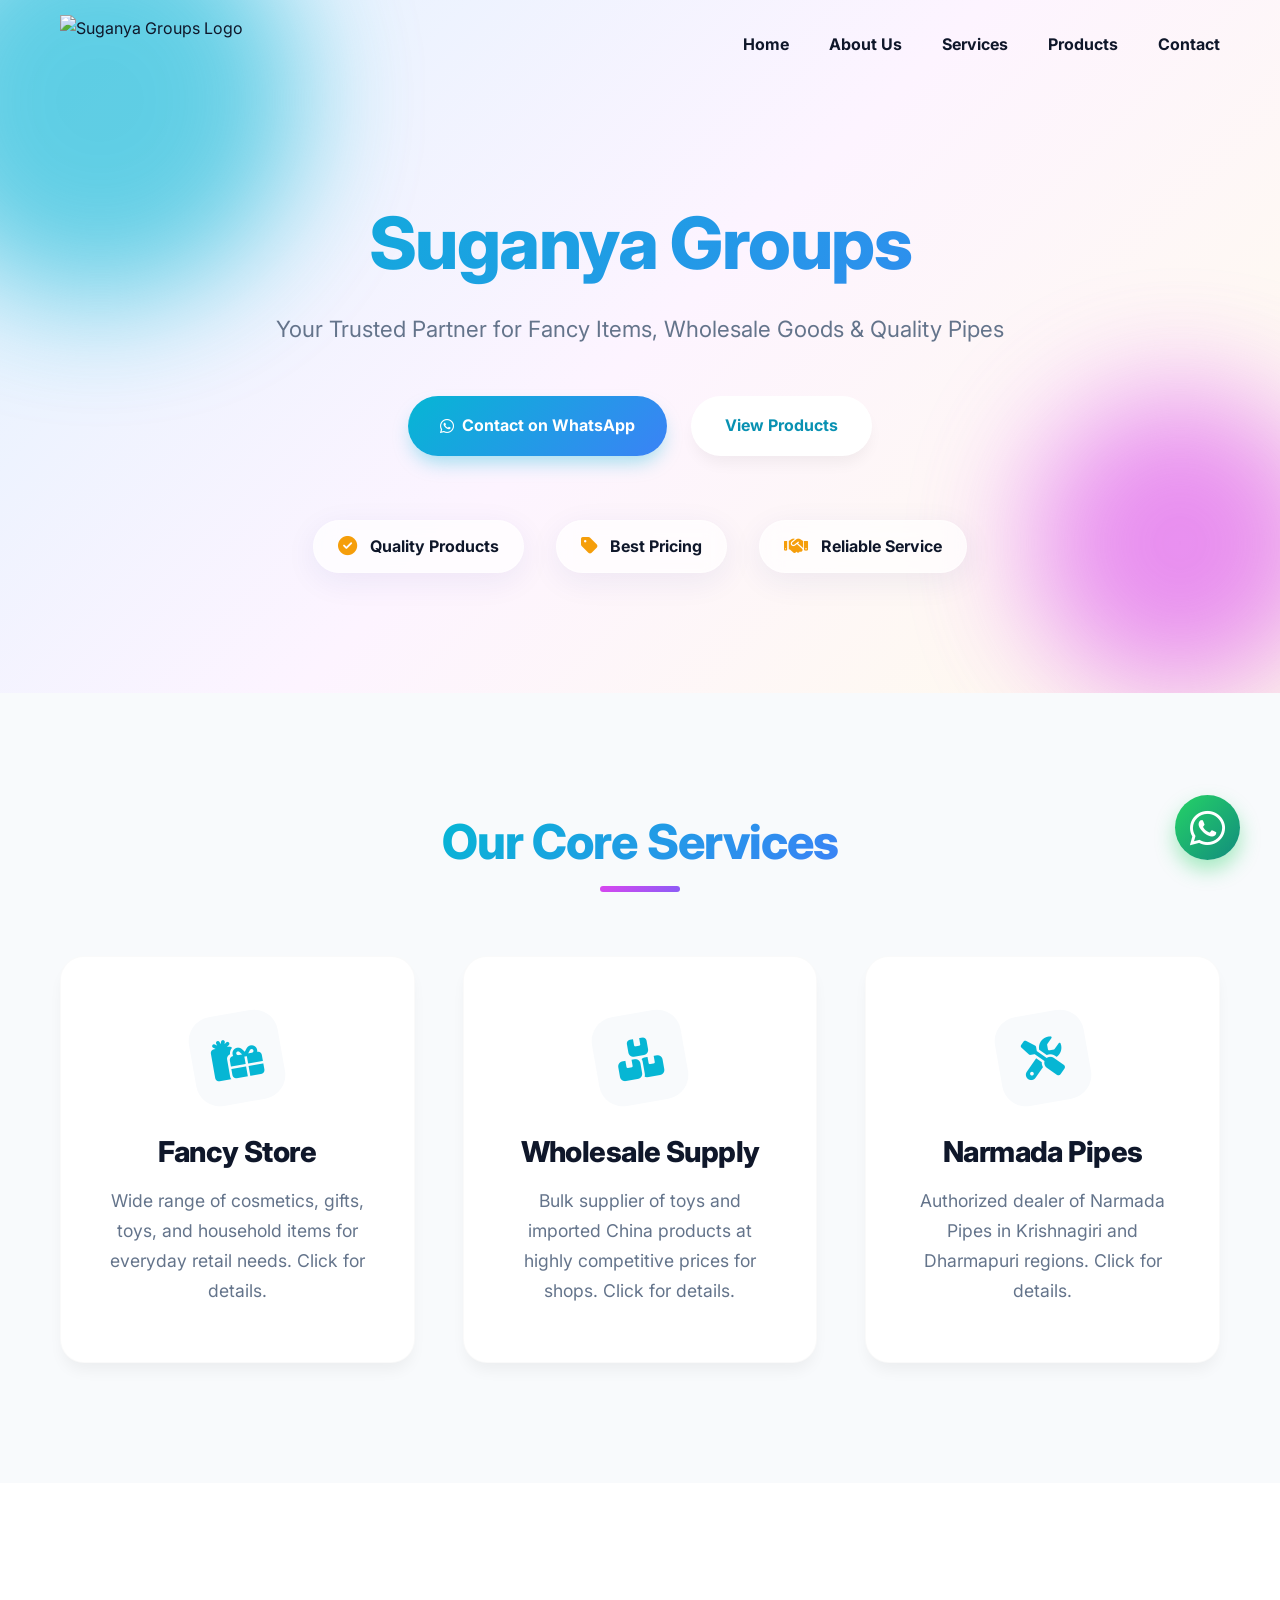
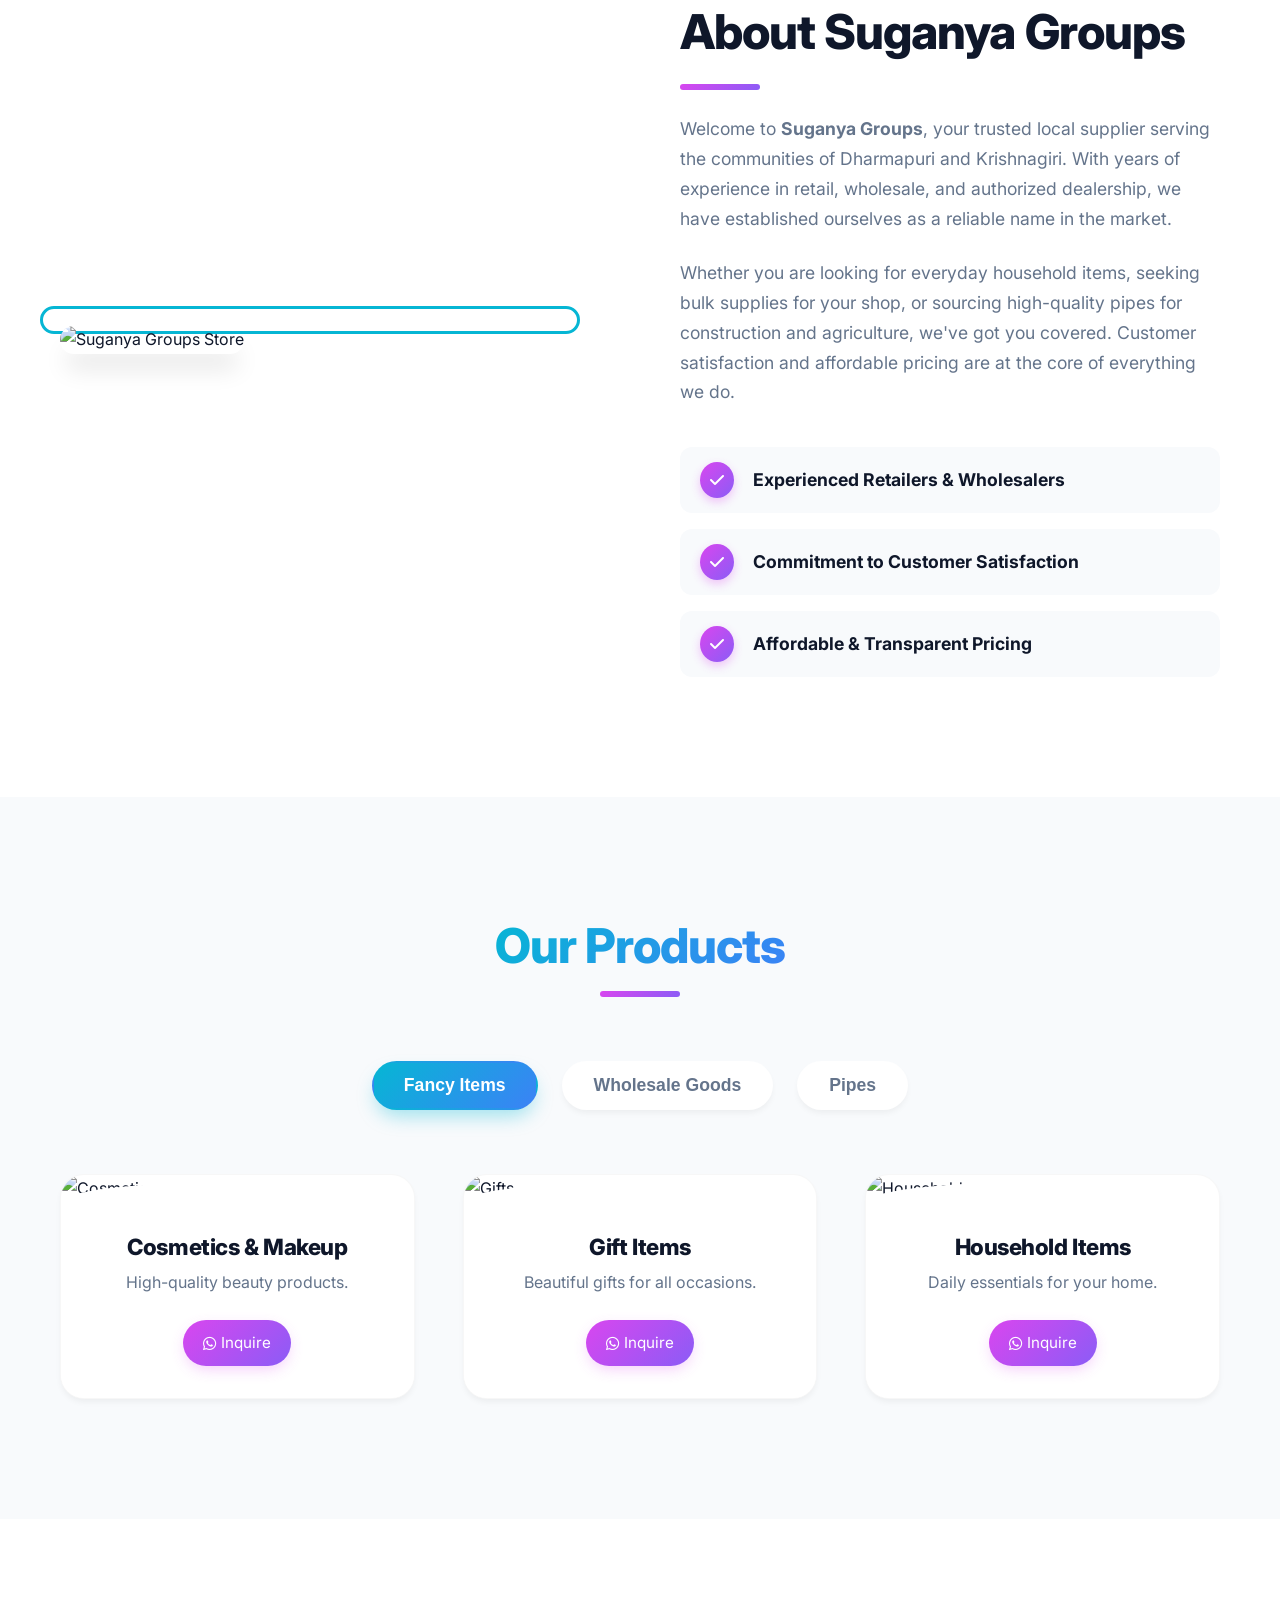
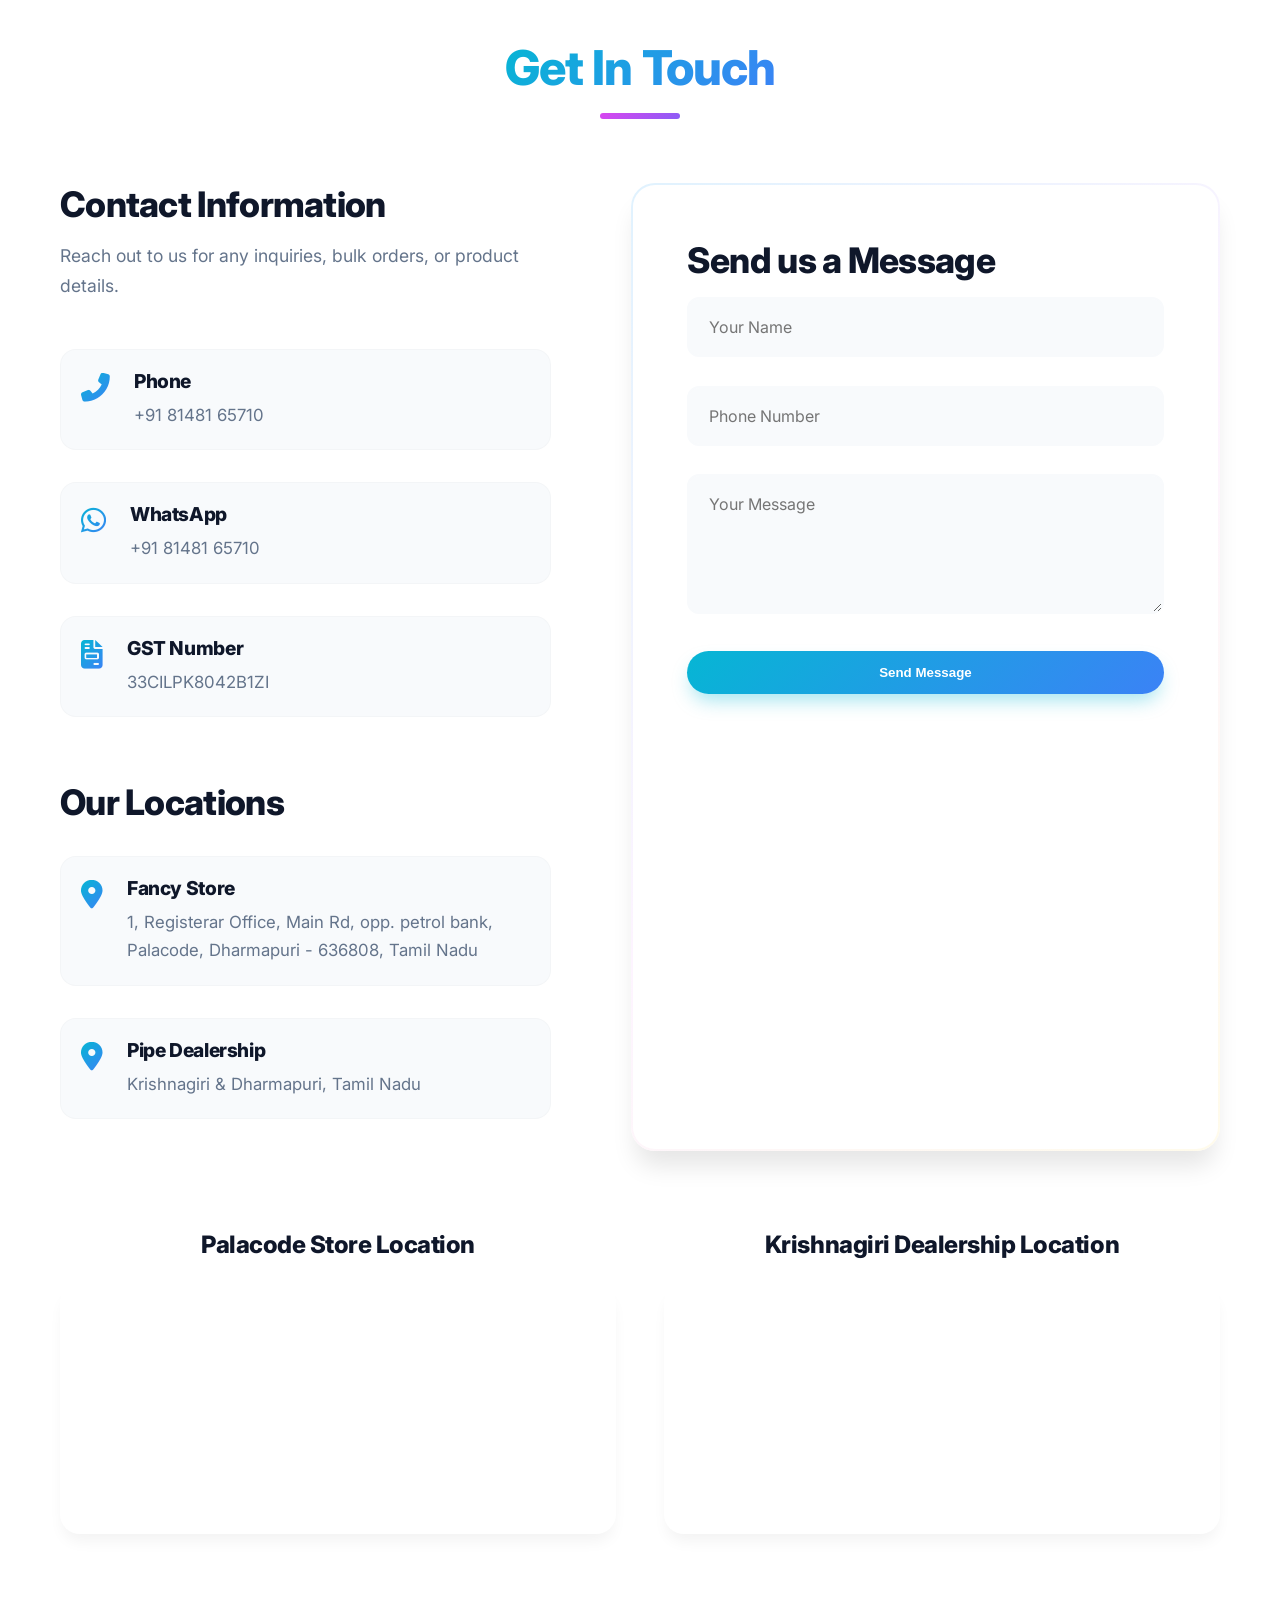
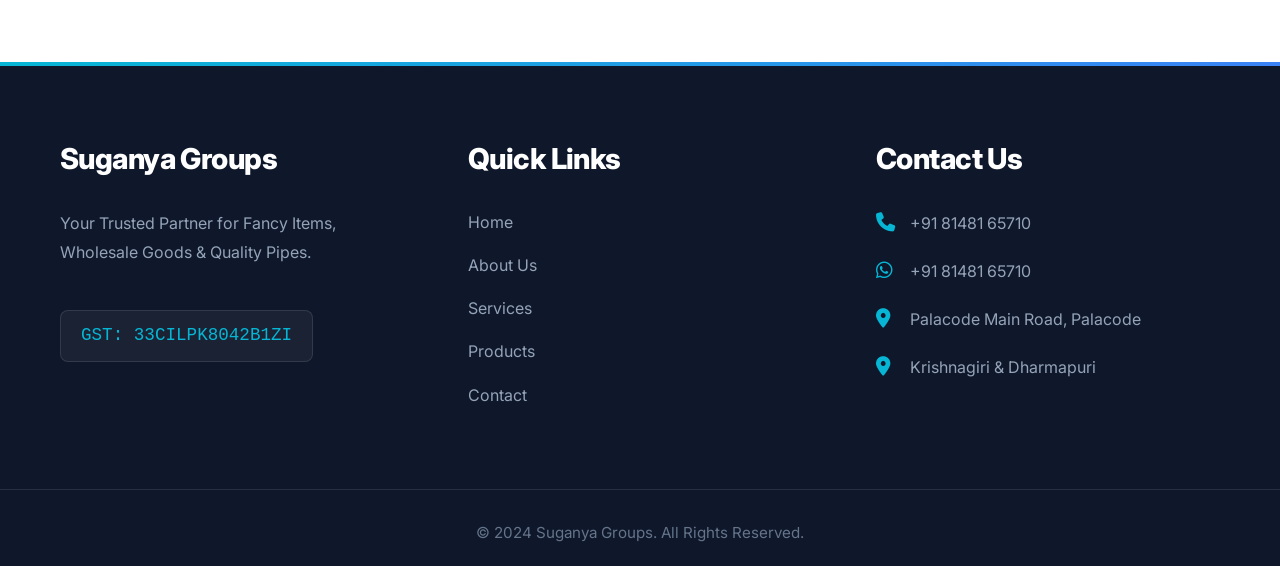
==== index.html @ cad7ef3a "Initial commit: Suganya Groups dynamic website" ====
<!DOCTYPE html>
<html lang="en">

<head>
    <meta charset="UTF-8">
    <meta name="viewport" content="width=device-width, initial-scale=1.0">
    <meta name="description"
        content="Suganya Fancy - Retail & Wholesale supplier of fancy items, toys, and authorized dealer of Narmada Pipes in Krishnagiri & Dharmapuri.">
    <title>Suganya Groups | Fancy Items, Wholesale Goods & Quality Pipes</title>
    <link rel="stylesheet" href="style.css">
    <link href="https://fonts.googleapis.com/css2?family=Inter:wght@300;400;600;700&display=swap" rel="stylesheet">
    <link rel="stylesheet" href="https://cdnjs.cloudflare.com/ajax/libs/font-awesome/6.4.0/css/all.min.css">
</head>

<body>
    <!-- SVG Filter for Liquid/Gooey Effect -->
    <svg style="visibility: hidden; position: absolute;" width="0" height="0" xmlns="http://www.w3.org/2000/svg" version="1.1">
        <defs>
            <filter id="goo">
                <feGaussianBlur in="SourceGraphic" stdDeviation="10" result="blur" />
                <feColorMatrix in="blur" mode="matrix" values="1 0 0 0 0  0 1 0 0 0  0 0 1 0 0  0 0 0 19 -9" result="goo" />
                <feComposite in="SourceGraphic" in2="goo" operator="atop"/>
            </filter>
        </defs>
    </svg>
    <!-- Header -->
    <header id="header">
        <div class="container nav-container">
            <a href="#" class="logo-link"><img src="logo.png" alt="Suganya Groups Logo" class="logo-img"></a>
            <nav>
                <ul class="nav-links">
                    <li><a href="#home">Home</a></li>
                    <li><a href="#about">About Us</a></li>
                    <li><a href="#services">Services</a></li>
                    <li><a href="#products">Products</a></li>
                    <li><a href="#contact">Contact</a></li>
                </ul>
                <div class="hamburger">
                    <i class="fas fa-bars"></i>
                </div>
            </nav>
        </div>
    </header>

    <!-- Hero Section -->
    <section id="home" class="hero">
        <div class="container hero-content">
            <h1>Suganya Groups</h1>
            <p class="tagline">Your Trusted Partner for Fancy Items, Wholesale Goods & Quality Pipes</p>
            <div class="hero-buttons">
                <a href="https://wa.me/918148165710" target="_blank" class="btn btn-primary"><i
                        class="fab fa-whatsapp"></i> Contact on WhatsApp</a>
                <a href="#products" class="btn btn-secondary">View Products</a>
            </div>
            <div class="trust-indicators">
                <div class="indicator"><i class="fas fa-check-circle"></i> Quality Products</div>
                <div class="indicator"><i class="fas fa-tag"></i> Best Pricing</div>
                <div class="indicator"><i class="fas fa-handshake"></i> Reliable Service</div>
            </div>
        </div>
    </section>

    <!-- Services Overview -->
    <section id="services" class="services-overview">
        <div class="container">
            <div class="section-title">
                <h2>Our Core Services</h2>
                <div class="underline"></div>
            </div>
            <div class="services-grid">
                <div class="service-card" data-service="fancy">
                    <div class="icon-wrapper"><i class="fas fa-gifts"></i></div>
                    <h3>Fancy Store</h3>
                    <p>Wide range of cosmetics, gifts, toys, and household items for everyday retail needs. Click for details.</p>
                </div>
                <div class="service-card" data-service="wholesale">
                    <div class="icon-wrapper"><i class="fas fa-boxes"></i></div>
                    <h3>Wholesale Supply</h3>
                    <p>Bulk supplier of toys and imported China products at highly competitive prices for shops. Click for details.</p>
                </div>
                <div class="service-card" data-service="pipes">
                    <div class="icon-wrapper"><i class="fas fa-tools"></i></div>
                    <h3>Narmada Pipes</h3>
                    <p>Authorized dealer of Narmada Pipes in Krishnagiri and Dharmapuri regions. Click for details.</p>
                </div>
            </div>
        </div>
    </section>

    <!-- About Us Section -->
    <section id="about" class="about">
        <div class="container about-container">
            <div class="about-image">
                <img src="https://images.unsplash.com/photo-1556740758-90de374c12ad?ixlib=rb-4.0.3&auto=format&fit=crop&w=800&q=80"
                    alt="Suganya Groups Store">
            </div>
            <div class="about-content">
                <h2>About Suganya Groups</h2>
                <div class="underline-left"></div>
                <p>Welcome to <strong>Suganya Groups</strong>, your trusted local supplier serving the communities of
                    Dharmapuri and Krishnagiri. With years of experience in retail, wholesale, and authorized
                    dealership, we have established ourselves as a reliable name in the market.</p>
                <p>Whether you are looking for everyday household items, seeking bulk supplies for your shop, or
                    sourcing high-quality pipes for construction and agriculture, we've got you covered. Customer
                    satisfaction and affordable pricing are at the core of everything we do.</p>
                <ul class="about-features">
                    <li><i class="fas fa-check"></i> Experienced Retailers & Wholesalers</li>
                    <li><i class="fas fa-check"></i> Commitment to Customer Satisfaction</li>
                    <li><i class="fas fa-check"></i> Affordable & Transparent Pricing</li>
                </ul>
            </div>
        </div>
    </section>

    <!-- Liquid Modal for Detailed Services -->
    <div class="liquid-modal-overlay" id="serviceModal">
        <div class="liquid-modal-content">
            <button class="close-modal"><i class="fas fa-times"></i></button>
            <div class="modal-body">
                <div class="modal-icon"><i id="modalIcon" class="fas fa-star"></i></div>
                <h3 id="modalTitle">Service Title</h3>
                <div class="underline-left"></div>
                <div id="modalDescription" class="modal-desc">
                    Description goes here.
                </div>
            </div>
            <!-- Decorative liquid blobs inside modal -->
            <div class="modal-blob mb-1"></div>
            <div class="modal-blob mb-2"></div>
        </div>
    </div>

    <!-- Products Section -->
    <section id="products" class="products">
        <div class="container">
            <div class="section-title">
                <h2>Our Products</h2>
                <div class="underline"></div>
            </div>

            <div class="product-tabs">
                <button class="tab-btn active" data-target="fancy">Fancy Items</button>
                <button class="tab-btn" data-target="wholesale">Wholesale Goods</button>
                <button class="tab-btn" data-target="pipes">Pipes</button>
            </div>

            <div class="product-gallery">
                <!-- Fancy Items -->
                <div class="product-category active" id="fancy">
                    <div class="product-card">
                        <img src="https://images.unsplash.com/photo-1596462502278-27bf85033e5a?ixlib=rb-4.0.3&auto=format&fit=crop&w=500&q=80"
                            alt="Cosmetics">
                        <div class="product-info">
                            <h4>Cosmetics & Makeup</h4>
                            <p>High-quality beauty products.</p>
                            <a href="https://wa.me/918148165710?text=I'm%20interested%20in%20Cosmetics" target="_blank"
                                class="btn-sm"><i class="fab fa-whatsapp"></i> Inquire</a>
                        </div>
                    </div>
                    <div class="product-card">
                        <img src="https://images.unsplash.com/photo-1513885535751-8b9238bd345a?ixlib=rb-4.0.3&auto=format&fit=crop&w=500&q=80"
                            alt="Gifts">
                        <div class="product-info">
                            <h4>Gift Items</h4>
                            <p>Beautiful gifts for all occasions.</p>
                            <a href="https://wa.me/918148165710?text=I'm%20interested%20in%20Gift%20Items"
                                target="_blank" class="btn-sm"><i class="fab fa-whatsapp"></i> Inquire</a>
                        </div>
                    </div>
                    <div class="product-card">
                        <img src="https://images.unsplash.com/photo-1558066512-882269a844a7?ixlib=rb-4.0.3&auto=format&fit=crop&w=500&q=80"
                            alt="Household">
                        <div class="product-info">
                            <h4>Household Items</h4>
                            <p>Daily essentials for your home.</p>
                            <a href="https://wa.me/918148165710?text=I'm%20interested%20in%20Household%20Items"
                                target="_blank" class="btn-sm"><i class="fab fa-whatsapp"></i> Inquire</a>
                        </div>
                    </div>
                </div>

                <!-- Wholesale Products -->
                <div class="product-category" id="wholesale">
                    <div class="product-card">
                        <img src="https://images.unsplash.com/photo-1566576912321-d58ddd7a6088?ixlib=rb-4.0.3&auto=format&fit=crop&w=500&q=80"
                            alt="Wholesale Toys">
                        <div class="product-info">
                            <h4>Wholesale Toys</h4>
                            <p>Bulk toys for retail shops.</p>
                            <a href="https://wa.me/918148165710?text=I'm%20interested%20in%20Wholesale%20Toys"
                                target="_blank" class="btn-sm"><i class="fab fa-whatsapp"></i> Get Quote</a>
                        </div>
                    </div>
                    <div class="product-card">
                        <img src="https://images.unsplash.com/photo-1584984647264-7e614532b904?ixlib=rb-4.0.3&auto=format&fit=crop&w=500&q=80"
                            alt="Imported Goods">
                        <div class="product-info">
                            <h4>Imported China Goods</h4>
                            <p>Variety of imported items in bulk.</p>
                            <a href="https://wa.me/918148165710?text=I'm%20interested%20in%20Imported%20Goods"
                                target="_blank" class="btn-sm"><i class="fab fa-whatsapp"></i> Get Quote</a>
                        </div>
                    </div>
                </div>

                <!-- Pipes -->
                <div class="product-category" id="pipes">
                    <div class="product-card">
                        <img src="https://images.unsplash.com/photo-1585869403816-77be1c13dcb6?ixlib=rb-4.0.3&auto=format&fit=crop&w=500&q=80"
                            alt="PVC Pipes">
                        <div class="product-info">
                            <h4>PVC Pipes</h4>
                            <p>Durable PVC pipes for plumbing.</p>
                            <a href="https://wa.me/918148165710?text=I'm%20interested%20in%20PVC%20Pipes"
                                target="_blank" class="btn-sm"><i class="fab fa-whatsapp"></i> Inquire</a>
                        </div>
                    </div>
                    <div class="product-card">
                        <img src="https://images.unsplash.com/photo-1594912952403-1250325f69e6?ixlib=rb-4.0.3&auto=format&fit=crop&w=500&q=80"
                            alt="Agricultural Pipes">
                        <div class="product-info">
                            <h4>Agricultural Pipes</h4>
                            <p>High-pressure pipes for farming.</p>
                            <a href="https://wa.me/918148165710?text=I'm%20interested%20in%20Agricultural%20Pipes"
                                target="_blank" class="btn-sm"><i class="fab fa-whatsapp"></i> Inquire</a>
                        </div>
                    </div>
                    <div class="product-card">
                        <img src="https://images.unsplash.com/photo-1621252179027-94459d278660?ixlib=rb-4.0.3&auto=format&fit=crop&w=500&q=80"
                            alt="CPVC Pipes">
                        <div class="product-info">
                            <h4>CPVC Pipes</h4>
                            <p>Heat resistant CPVC solutions.</p>
                            <a href="https://wa.me/918148165710?text=I'm%20interested%20in%20CPVC%20Pipes"
                                target="_blank" class="btn-sm"><i class="fab fa-whatsapp"></i> Inquire</a>
                        </div>
                    </div>
                </div>
            </div>
        </div>
    </section>

    <!-- Contact Section -->
    <section id="contact" class="contact">
        <div class="container">
            <div class="section-title">
                <h2>Get In Touch</h2>
                <div class="underline"></div>
            </div>

            <div class="contact-wrapper">
                <div class="contact-info">
                    <h3>Contact Information</h3>
                    <p>Reach out to us for any inquiries, bulk orders, or product details.</p>
                    <div class="info-item">
                        <i class="fas fa-phone-alt"></i>
                        <div>
                            <h4>Phone</h4>
                            <a href="tel:+918148165710">+91 81481 65710</a>
                        </div>
                    </div>
                    <div class="info-item">
                        <i class="fab fa-whatsapp"></i>
                        <div>
                            <h4>WhatsApp</h4>
                            <a href="https://wa.me/918148165710" target="_blank">+91 81481 65710</a>
                        </div>
                    </div>
                    <div class="info-item">
                        <i class="fas fa-file-invoice"></i>
                        <div>
                            <h4>GST Number</h4>
                            <p>33CILPK8042B1ZI</p>
                        </div>
                    </div>

                    <div class="locations">
                        <h3>Our Locations</h3>
                        <div class="location-item">
                            <i class="fas fa-map-marker-alt"></i>
                            <div>
                                <h4>Fancy Store</h4>
                                <p>1, Registerar Office, Main Rd, opp. petrol bank,<br>Palacode, Dharmapuri - 636808,
                                    Tamil Nadu</p>
                            </div>
                        </div>
                        <div class="location-item">
                            <i class="fas fa-map-marker-alt"></i>
                            <div>
                                <h4>Pipe Dealership</h4>
                                <p>Krishnagiri & Dharmapuri, Tamil Nadu</p>
                            </div>
                        </div>
                    </div>
                </div>

                <div class="contact-form">
                    <h3>Send us a Message</h3>
                    <form id="inquiryForm">
                        <div class="form-group">
                            <input type="text" id="name" placeholder="Your Name" required>
                        </div>
                        <div class="form-group">
                            <input type="tel" id="phone" placeholder="Phone Number" required>
                        </div>
                        <div class="form-group">
                            <textarea id="message" rows="5" placeholder="Your Message" required></textarea>
                        </div>
                        <button type="submit" class="btn btn-primary w-100">Send Message</button>
                    </form>
                </div>
            </div>

            <div class="maps-container">
                <div class="map-box">
                    <h4>Palacode Store Location</h4>
                    <iframe
                        src="https://www.google.com/maps/embed?pb=!1m18!1m12!1m3!1d3900.2661582236113!2d78.070624!3d12.302302!2m3!1f0!2f0!3f0!3m2!1i1024!2i768!4f13.1!3m3!1m2!1s0x3bac3e35a090b8f9%3A0xc34a66a1e8a005bc!2sPalacode%2C%20Tamil%20Nadu!5e0!3m2!1sen!2sin!4v1690000000000!5m2!1sen!2sin"
                        width="100%" height="250" style="border:0;" allowfullscreen="" loading="lazy"
                        referrerpolicy="no-referrer-when-downgrade"></iframe>
                </div>
                <div class="map-box">
                    <h4>Krishnagiri Dealership Location</h4>
                    <iframe
                        src="https://www.google.com/maps/embed?pb=!1m18!1m12!1m3!1d3897.6418873752536!2d78.2120023!3d12.5273767!2m3!1f0!2f0!3f0!3m2!1i1024!2i768!4f13.1!3m3!1m2!1s0x3baca06e23275727%3A0x6b8bc134493eb92f!2sKrishnagiri%2C%20Tamil%20Nadu!5e0!3m2!1sen!2sin!4v1690000000000!5m2!1sen!2sin"
                        width="100%" height="250" style="border:0;" allowfullscreen="" loading="lazy"
                        referrerpolicy="no-referrer-when-downgrade"></iframe>
                </div>
            </div>
        </div>
    </section>

    <!-- Footer -->
    <footer>
        <div class="container footer-content">
            <div class="footer-col">
                <h3>Suganya Groups</h3>
                <p>Your Trusted Partner for Fancy Items, Wholesale Goods & Quality Pipes.</p>
                <div class="gst-badge">GST: 33CILPK8042B1ZI</div>
            </div>
            <div class="footer-col">
                <h3>Quick Links</h3>
                <ul>
                    <li><a href="#home">Home</a></li>
                    <li><a href="#about">About Us</a></li>
                    <li><a href="#services">Services</a></li>
                    <li><a href="#products">Products</a></li>
                    <li><a href="#contact">Contact</a></li>
                </ul>
            </div>
            <div class="footer-col">
                <h3>Contact Us</h3>
                <p><i class="fas fa-phone"></i> +91 81481 65710</p>
                <p><i class="fab fa-whatsapp"></i> +91 81481 65710</p>
                <p><i class="fas fa-map-marker-alt"></i> Palacode Main Road, Palacode</p>
                <p><i class="fas fa-map-marker-alt"></i> Krishnagiri & Dharmapuri</p>
            </div>
        </div>
        <div class="footer-bottom">
            <p>&copy; 2024 Suganya Groups. All Rights Reserved.</p>
        </div>
    </footer>

    <!-- Floating WhatsApp Button -->
    <a href="https://wa.me/918148165710" target="_blank" class="floating-whatsapp">
        <i class="fab fa-whatsapp"></i>
    </a>

    <script src="script.js"></script>
</body>

</html>
---- style.css ----
/* Color Palette & Variables - Vibrant & Modern */
:root {
    --primary: #06b6d4; /* Vibrant Cyan */
    --primary-dark: #0891b2; /* Deep Cyan */
    --secondary: #d946ef; /* Vibrant Fuchsia/Pink */
    --accent: #f59e0b; /* Amber */
    --text-dark: #0f172a;
    --text-light: #64748b;
    --bg-main: #f8fafc;
    --bg-white: #ffffff;
    
    /* Gradients */
    --gradient-hero: linear-gradient(135deg, #e0f2fe 0%, #fdf4ff 50%, #fffbeb 100%);
    --gradient-primary: linear-gradient(135deg, var(--primary) 0%, #3b82f6 100%);
    --gradient-secondary: linear-gradient(135deg, var(--secondary) 0%, #8b5cf6 100%);
    --gradient-dealership: linear-gradient(135deg, #0f172a 0%, #1e293b 100%);
    
    /* Glassmorphism */
    --glass-bg: rgba(255, 255, 255, 0.7);
    --glass-border: 1px solid rgba(255, 255, 255, 0.4);
    --glass-shadow: 0 8px 32px 0 rgba(31, 38, 135, 0.07);
    
    /* Shadows & Effects */
    --shadow-sm: 0 4px 6px -1px rgba(0, 0, 0, 0.05);
    --shadow-md: 0 10px 15px -3px rgba(0, 0, 0, 0.05);
    --shadow-lg: 0 20px 25px -5px rgba(0, 0, 0, 0.1);
    --shadow-hover: 0 25px 30px -5px rgba(0, 0, 0, 0.15), 0 15px 15px -10px rgba(0, 0, 0, 0.1);
    --transition: all 0.4s cubic-bezier(0.175, 0.885, 0.32, 1.275);
    --transition-fast: all 0.3s ease;
}

* {
    margin: 0;
    padding: 0;
    box-sizing: border-box;
}

html {
    scroll-behavior: smooth;
    font-family: 'Inter', system-ui, sans-serif;
    overflow-x: hidden;
}

body {
    color: var(--text-dark);
    line-height: 1.7;
    background-color: var(--bg-main);
    overflow-x: hidden;
}

a { text-decoration: none; color: inherit; }
ul { list-style: none; }
img { max-width: 100%; height: auto; }

.container {
    max-width: 1200px;
    margin: 0 auto;
    padding: 0 20px;
    position: relative;
    z-index: 2;
}

/* Typography */
h1, h2, h3, h4 {
    font-weight: 800;
    line-height: 1.2;
    letter-spacing: -0.02em;
}

.section-title {
    text-align: center;
    margin-bottom: 4rem;
    position: relative;
}

.section-title h2 {
    font-size: 3rem;
    background: var(--gradient-primary);
    -webkit-background-clip: text;
    -webkit-text-fill-color: transparent;
    margin-bottom: 1rem;
    display: inline-block;
}

.underline {
    height: 6px;
    width: 80px;
    background: var(--gradient-secondary);
    margin: 0 auto;
    border-radius: 10px;
}

.underline-left {
    height: 6px;
    width: 80px;
    background: var(--gradient-secondary);
    margin: 1.5rem 0;
    border-radius: 10px;
}

/* Interactive Buttons */
.btn {
    display: inline-flex;
    align-items: center;
    justify-content: center;
    gap: 0.5rem;
    padding: 14px 32px;
    border-radius: 50px;
    font-weight: 700;
    cursor: pointer;
    transition: var(--transition);
    border: none;
    position: relative;
    overflow: hidden;
    z-index: 1;
}

.btn::before {
    content: '';
    position: absolute;
    top: 0; left: 0; width: 100%; height: 100%;
    background: rgba(255,255,255,0.2);
    transform: translateX(-100%) skewX(-15deg);
    transition: var(--transition);
    z-index: -1;
}

.btn:hover::before {
    transform: translateX(100%) skewX(-15deg);
}

.btn-primary {
    background: var(--gradient-primary);
    color: white;
    box-shadow: 0 10px 20px -5px rgba(6, 182, 212, 0.4);
}

.btn-primary:hover {
    transform: translateY(-5px) scale(1.02);
    box-shadow: 0 15px 25px -5px rgba(6, 182, 212, 0.6);
}

.btn-secondary {
    background: var(--bg-white);
    color: var(--primary-dark);
    box-shadow: var(--shadow-md);
    border: 2px solid transparent;
}

.btn-secondary:hover {
    transform: translateY(-5px) scale(1.02);
    box-shadow: var(--shadow-hover);
    color: var(--secondary);
}

.btn-sm {
    padding: 10px 20px;
    font-size: 0.95rem;
    background: var(--gradient-secondary);
    color: white;
    border-radius: 30px;
    display: inline-flex;
    align-items: center;
    gap: 5px;
    transition: var(--transition);
    box-shadow: 0 5px 15px -3px rgba(217, 70, 239, 0.3);
}

.btn-sm:hover {
    transform: translateY(-3px);
    box-shadow: 0 8px 20px -3px rgba(217, 70, 239, 0.5);
}

.w-100 { width: 100%; }

/* Header & Glassmorphism Nav */
header {
    background-color: transparent;
    position: fixed;
    width: 100%;
    top: 0;
    z-index: 1000;
    transition: var(--transition-fast);
    padding: 15px 0;
}

header.scrolled {
    background: rgba(255, 255, 255, 0.85);
    backdrop-filter: blur(12px);
    -webkit-backdrop-filter: blur(12px);
    box-shadow: var(--shadow-sm);
    padding: 5px 0;
}

.nav-container {
    display: flex;
    justify-content: space-between;
    align-items: center;
}

.logo-link {
    display: flex;
    align-items: center;
}

.logo-img {
    height: 60px;
    width: auto;
    object-fit: contain;
    transition: var(--transition);
}

header.scrolled .logo-img {
    height: 50px;
}

.nav-links {
    display: flex;
    gap: 2.5rem;
}

.nav-links a {
    font-weight: 700;
    color: var(--text-dark);
    position: relative;
    padding: 5px 0;
}

.nav-links a::after {
    content: '';
    position: absolute;
    bottom: 0; left: 0;
    width: 0; height: 3px;
    background: var(--gradient-secondary);
    transition: var(--transition-fast);
    border-radius: 2px;
}

.nav-links a:hover::after { width: 100%; }

.hamburger {
    display: none;
    font-size: 1.8rem;
    cursor: pointer;
    color: var(--primary-dark);
}

/* Hero Section with Blobs & Parallax Feel */
.hero {
    padding: 200px 0 120px;
    background: var(--gradient-hero);
    position: relative;
    overflow: hidden;
    text-align: center;
}

/* Decorative Blobs */
.hero::before, .hero::after {
    content: '';
    position: absolute;
    border-radius: 50%;
    filter: blur(60px);
    z-index: 1;
    opacity: 0.6;
    animation: float 10s infinite alternate;
}

.hero::before {
    width: 400px; height: 400px;
    background: var(--primary);
    top: -100px; left: -100px;
}

.hero::after {
    width: 300px; height: 300px;
    background: var(--secondary);
    bottom: 0; right: -50px;
    animation-delay: -5s;
}

.hero-content {
    position: relative;
    z-index: 3;
}

.hero h1 {
    font-size: 4.5rem;
    background: var(--gradient-primary);
    -webkit-background-clip: text;
    -webkit-text-fill-color: transparent;
    margin-bottom: 1.5rem;
    animation: slideDown 1s cubic-bezier(0.175, 0.885, 0.32, 1.275);
}

.hero .tagline {
    font-size: 1.4rem;
    color: var(--text-light);
    margin-bottom: 3rem;
    max-width: 800px;
    margin-left: auto;
    margin-right: auto;
    animation: fadeIn 1.5s ease;
}

.hero-buttons {
    display: flex;
    gap: 1.5rem;
    justify-content: center;
    margin-bottom: 4rem;
    animation: slideUp 1.2s ease;
}

.trust-indicators {
    display: flex;
    justify-content: center;
    gap: 2rem;
    flex-wrap: wrap;
    animation: fadeIn 2s ease;
}

.indicator {
    display: flex;
    align-items: center;
    gap: 0.8rem;
    font-weight: 700;
    color: var(--text-dark);
    background: var(--glass-bg);
    backdrop-filter: blur(10px);
    border: var(--glass-border);
    padding: 12px 24px;
    border-radius: 50px;
    box-shadow: var(--glass-shadow);
    transition: var(--transition);
}

.indicator:hover {
    transform: translateY(-5px);
    background: white;
    box-shadow: var(--shadow-md);
}

.indicator i {
    color: var(--accent);
    font-size: 1.2rem;
}

/* Services Overview - Glass Cards */
.services-overview {
    padding: 120px 0;
    background-color: var(--bg-main);
    position: relative;
}

.services-grid {
    display: grid;
    grid-template-columns: repeat(auto-fit, minmax(320px, 1fr));
    gap: 3rem;
}

.service-card {
    background: var(--bg-white);
    padding: 3.5rem 2.5rem;
    border-radius: 24px;
    text-align: center;
    box-shadow: var(--shadow-md);
    transition: var(--transition);
    border: 1px solid rgba(0,0,0,0.02);
    position: relative;
    overflow: hidden;
}

.service-card::after {
    content: '';
    position: absolute;
    top: 0; left: 0; width: 100%; height: 5px;
    background: var(--gradient-primary);
    transform: scaleX(0);
    transform-origin: left;
    transition: transform 0.4s ease;
}

.service-card:hover {
    transform: translateY(-15px);
    box-shadow: var(--shadow-hover);
}

.service-card:hover::after {
    transform: scaleX(1);
}

.icon-wrapper {
    width: 90px;
    height: 90px;
    background: var(--bg-main);
    color: var(--primary);
    border-radius: 24px;
    display: flex;
    align-items: center;
    justify-content: center;
    font-size: 2.5rem;
    margin: 0 auto 2rem;
    transition: var(--transition);
    transform: rotate(-10deg);
}

.service-card:hover .icon-wrapper {
    background: var(--gradient-primary);
    color: white;
    transform: rotate(0) scale(1.1);
    box-shadow: 0 10px 20px -5px rgba(6, 182, 212, 0.4);
}

.service-card h3 {
    margin-bottom: 1rem;
    font-size: 1.8rem;
}

.service-card p {
    color: var(--text-light);
    font-size: 1.1rem;
}

/* About Section */
.about {
    padding: 120px 0;
    background: white;
}

.about-container {
    display: grid;
    grid-template-columns: 1fr 1fr;
    gap: 5rem;
    align-items: center;
}

.about-image {
    position: relative;
}

.about-image::before {
    content: '';
    position: absolute;
    top: -20px; left: -20px; right: 20px; bottom: 20px;
    border: 3px solid var(--primary);
    border-radius: 24px;
    z-index: 1;
    transition: var(--transition);
}

.about-image:hover::before {
    transform: translate(10px, 10px);
}

.about-image img {
    border-radius: 24px;
    position: relative;
    z-index: 2;
    box-shadow: var(--shadow-lg);
    transition: var(--transition);
}

.about-image:hover img {
    transform: scale(1.02);
}

.about-content h2 {
    font-size: 3rem;
    color: var(--text-dark);
}

.about-content p {
    margin-bottom: 1.5rem;
    color: var(--text-light);
    font-size: 1.1rem;
}

.about-features {
    margin-top: 2.5rem;
    display: grid;
    gap: 1rem;
}

.about-features li {
    display: flex;
    align-items: center;
    gap: 1.2rem;
    font-weight: 700;
    font-size: 1.1rem;
    background: var(--bg-main);
    padding: 15px 20px;
    border-radius: 12px;
    transition: var(--transition-fast);
}

.about-features li:hover {
    background: var(--bg-white);
    box-shadow: var(--shadow-sm);
    transform: translateX(10px);
}

.about-features i {
    color: white;
    background: var(--gradient-secondary);
    padding: 10px;
    border-radius: 50%;
    font-size: 1rem;
    box-shadow: 0 4px 10px rgba(217, 70, 239, 0.3);
}

/* Liquid Modal */
.liquid-modal-overlay {
    position: fixed;
    top: 0; left: 0; width: 100%; height: 100%;
    background: rgba(15, 23, 42, 0.4);
    backdrop-filter: blur(8px);
    z-index: 2000;
    display: flex;
    align-items: center;
    justify-content: center;
    opacity: 0;
    pointer-events: none;
    transition: opacity 0.4s ease;
}

.liquid-modal-overlay.active {
    opacity: 1;
    pointer-events: auto;
}

.liquid-modal-content {
    background: var(--bg-white);
    width: 90%;
    max-width: 600px;
    padding: 3rem;
    border-radius: 30px;
    position: relative;
    box-shadow: var(--shadow-hover);
    transform: scale(0.8) translateY(50px);
    opacity: 0;
    transition: all 0.5s cubic-bezier(0.34, 1.56, 0.64, 1);
    overflow: hidden;
}

.liquid-modal-overlay.active .liquid-modal-content {
    transform: scale(1) translateY(0);
    opacity: 1;
}

.close-modal {
    position: absolute;
    top: 20px; right: 20px;
    background: rgba(0,0,0,0.05);
    border: none;
    width: 40px; height: 40px;
    border-radius: 50%;
    cursor: pointer;
    font-size: 1.2rem;
    color: var(--text-dark);
    transition: var(--transition);
    z-index: 10;
}

.close-modal:hover {
    background: var(--secondary);
    color: white;
    transform: rotate(90deg);
}

.modal-body {
    position: relative;
    z-index: 2;
    text-align: center;
}

.modal-icon {
    font-size: 3rem;
    background: var(--gradient-primary);
    -webkit-background-clip: text;
    -webkit-text-fill-color: transparent;
    margin-bottom: 1.5rem;
    display: inline-block;
    padding: 20px;
    border-radius: 50%;
    animation: float 4s infinite ease-in-out;
    position: relative;
}

.modal-icon::before {
    content: '';
    position: absolute;
    top: 0; left: 0; width: 100%; height: 100%;
    background: var(--gradient-hero);
    border-radius: 40% 60% 70% 30% / 40% 50% 60% 50%;
    z-index: -1;
    animation: morph 3s linear infinite;
}

#modalTitle {
    font-size: 2rem;
    margin-bottom: 1rem;
    color: var(--text-dark);
}

.modal-desc {
    color: var(--text-light);
    font-size: 1.1rem;
    line-height: 1.8;
}

.modal-blob {
    position: absolute;
    background: var(--gradient-hero);
    border-radius: 40% 60% 70% 30% / 40% 50% 60% 50%;
    z-index: 1;
    opacity: 0.5;
    animation: morph 8s infinite alternate, float 6s infinite alternate;
}

.mb-1 {
    width: 250px; height: 250px;
    top: -80px; left: -80px;
}

.mb-2 {
    width: 200px; height: 200px;
    bottom: -80px; right: -80px;
    animation-delay: -2s;
}

/* Fluid Service Card Hover */
.service-card {
    position: relative;
    z-index: 1;
}

.service-card::before {
    content: '';
    position: absolute;
    top: -50%; left: -50%;
    width: 200%; height: 200%;
    background: radial-gradient(circle, rgba(6,182,212,0.1) 0%, rgba(255,255,255,0) 70%);
    opacity: 0;
    transition: opacity 0.5s ease;
    z-index: -1;
    pointer-events: none;
    border-radius: 40% 60% 70% 30% / 40% 50% 60% 50%;
    animation: morph 10s linear infinite;
}

.service-card:hover::before {
    opacity: 1;
}

/* Products Section */
.products {
    padding: 120px 0;
    background-color: var(--bg-main);
}

.product-tabs {
    display: flex;
    justify-content: center;
    gap: 1.5rem;
    margin-bottom: 4rem;
    flex-wrap: wrap;
}

.tab-btn {
    padding: 12px 30px;
    border: 2px solid transparent;
    background: white;
    border-radius: 50px;
    font-weight: 700;
    font-size: 1.1rem;
    cursor: pointer;
    box-shadow: var(--shadow-sm);
    transition: var(--transition);
    color: var(--text-light);
}

.tab-btn:hover {
    color: var(--primary);
    transform: translateY(-2px);
    box-shadow: var(--shadow-md);
}

.tab-btn.active {
    background: var(--gradient-primary);
    color: white;
    box-shadow: 0 10px 20px -5px rgba(6, 182, 212, 0.4);
}

.product-category {
    display: none;
    grid-template-columns: repeat(auto-fill, minmax(320px, 1fr));
    gap: 3rem;
    opacity: 0;
    transform: translateY(20px);
    transition: opacity 0.3s ease, transform 0.3s ease;
}

.product-category.active {
    display: grid;
    opacity: 1;
    transform: translateY(0);
}

.product-card {
    background: white;
    border-radius: 24px;
    overflow: hidden;
    box-shadow: var(--shadow-sm);
    transition: var(--transition);
    border: 1px solid rgba(0,0,0,0.03);
}

.product-card:hover {
    transform: translateY(-10px) scale(1.02);
    box-shadow: var(--shadow-hover);
}

.product-card img {
    width: 100%;
    height: 280px;
    object-fit: cover;
    transition: transform 0.6s cubic-bezier(0.175, 0.885, 0.32, 1.275);
}

.product-card:hover img {
    transform: scale(1.1) rotate(2deg);
}

.product-info {
    padding: 2rem;
    text-align: center;
    position: relative;
    background: white;
}

.product-info::before {
    content: '';
    position: absolute;
    top: -20px; left: 0; width: 100%; height: 40px;
    background: white;
    border-radius: 50% 50% 0 0;
}

.product-info h4 {
    font-size: 1.4rem;
    margin-bottom: 0.5rem;
    color: var(--text-dark);
}

.product-info p {
    color: var(--text-light);
    margin-bottom: 1.5rem;
    font-size: 1rem;
}

/* Contact Section */
.contact {
    padding: 120px 0;
    background: white;
}

.contact-wrapper {
    display: grid;
    grid-template-columns: 1fr 1.2fr;
    gap: 5rem;
    margin-bottom: 5rem;
}

.contact-info h3, .contact-form h3 {
    font-size: 2.2rem;
    margin-bottom: 1rem;
    color: var(--text-dark);
}

.contact-info > p {
    color: var(--text-light);
    font-size: 1.1rem;
    margin-bottom: 3rem;
}

.info-item, .location-item {
    display: flex;
    align-items: flex-start;
    gap: 1.5rem;
    margin-bottom: 2rem;
    padding: 20px;
    background: var(--bg-main);
    border-radius: 16px;
    transition: var(--transition);
    border: 1px solid rgba(0,0,0,0.02);
}

.info-item:hover, .location-item:hover {
    background: white;
    box-shadow: var(--shadow-md);
    transform: translateX(10px);
}

.info-item i, .location-item i {
    font-size: 1.8rem;
    background: var(--gradient-primary);
    -webkit-background-clip: text;
    -webkit-text-fill-color: transparent;
    margin-top: 0.2rem;
}

.info-item h4, .location-item h4 {
    margin-bottom: 0.5rem;
    font-size: 1.2rem;
}

.info-item a, .info-item p, .location-item p {
    color: var(--text-light);
    font-size: 1.05rem;
}

.info-item a:hover {
    color: var(--primary);
    font-weight: 600;
}

.locations {
    margin-top: 4rem;
}

.locations h3 {
    margin-bottom: 2rem;
}

.contact-form {
    background: var(--gradient-hero);
    padding: 3.5rem;
    border-radius: 24px;
    box-shadow: var(--shadow-lg);
    position: relative;
    z-index: 1;
}

.contact-form::before {
    content: '';
    position: absolute;
    top: 2px; left: 2px; right: 2px; bottom: 2px;
    background: white;
    border-radius: 22px;
    z-index: -1;
}

.form-group {
    margin-bottom: 1.8rem;
}

.form-group input, .form-group textarea {
    width: 100%;
    padding: 18px 20px;
    border: 2px solid var(--bg-main);
    background: var(--bg-main);
    border-radius: 12px;
    font-family: inherit;
    font-size: 1rem;
    transition: var(--transition);
    color: var(--text-dark);
}

.form-group input:focus, .form-group textarea:focus {
    outline: none;
    border-color: var(--primary);
    background: white;
    box-shadow: 0 0 0 4px rgba(6, 182, 212, 0.1);
}

.maps-container {
    display: grid;
    grid-template-columns: 1fr 1fr;
    gap: 3rem;
}

.map-box h4 {
    margin-bottom: 1.5rem;
    color: var(--text-dark);
    font-size: 1.5rem;
    text-align: center;
}

.map-box iframe {
    border-radius: 20px;
    box-shadow: var(--shadow-md);
    transition: var(--transition);
    filter: grayscale(20%);
}

.map-box iframe:hover {
    filter: grayscale(0%);
    box-shadow: var(--shadow-hover);
    transform: translateY(-5px);
}

/* Footer */
footer {
    background: #0f172a;
    color: white;
    padding: 80px 0 20px;
    position: relative;
    overflow: hidden;
}

footer::before {
    content: '';
    position: absolute;
    top: 0; left: 0; width: 100%; height: 4px;
    background: var(--gradient-primary);
}

.footer-content {
    display: grid;
    grid-template-columns: repeat(auto-fit, minmax(280px, 1fr));
    gap: 4rem;
    margin-bottom: 4rem;
}

.footer-col h3 {
    font-size: 1.8rem;
    margin-bottom: 2rem;
    color: white;
}

.footer-col p {
    color: #94a3b8;
    margin-bottom: 1.2rem;
    line-height: 1.8;
}

.gst-badge {
    display: inline-block;
    background: rgba(255,255,255,0.05);
    padding: 10px 20px;
    border-radius: 8px;
    font-family: monospace;
    font-size: 1.1rem;
    margin-top: 1.5rem;
    border: 1px solid rgba(255,255,255,0.1);
    color: var(--primary);
}

.footer-col ul li {
    margin-bottom: 1rem;
}

.footer-col ul li a {
    color: #94a3b8;
    transition: var(--transition);
    display: inline-block;
}

.footer-col ul li a:hover {
    color: var(--primary);
    transform: translateX(5px);
}

.footer-col i {
    width: 30px;
    color: var(--primary);
    font-size: 1.2rem;
}

.footer-bottom {
    text-align: center;
    padding-top: 30px;
    border-top: 1px solid rgba(255,255,255,0.1);
    color: #64748b;
    font-size: 0.95rem;
}

/* Floating WhatsApp */
.floating-whatsapp {
    position: fixed;
    bottom: 40px;
    right: 40px;
    background: linear-gradient(135deg, #25d366 0%, #128c7e 100%);
    color: white;
    width: 65px;
    height: 65px;
    border-radius: 50%;
    display: flex;
    align-items: center;
    justify-content: center;
    font-size: 2.5rem;
    box-shadow: 0 10px 20px rgba(37, 211, 102, 0.4);
    z-index: 100;
    transition: var(--transition);
    animation: bouncePulse 3s infinite;
}

.floating-whatsapp:hover {
    transform: scale(1.15) rotate(10deg);
    box-shadow: 0 15px 25px rgba(37, 211, 102, 0.6);
}

/* Animations & Scroll Reveals */
@keyframes float {
    0% { transform: translate(0, 0) scale(1); }
    50% { transform: translate(30px, -30px) scale(1.05); }
    100% { transform: translate(-20px, 20px) scale(0.95); }
}

@keyframes slideDown {
    from { opacity: 0; transform: translateY(-30px); }
    to { opacity: 1; transform: translateY(0); }
}

@keyframes slideUp {
    from { opacity: 0; transform: translateY(30px); }
    to { opacity: 1; transform: translateY(0); }
}

@keyframes fadeIn {
    from { opacity: 0; }
    to { opacity: 1; }
}

@keyframes bouncePulse {
    0%, 100% { transform: translateY(0); box-shadow: 0 10px 20px rgba(37, 211, 102, 0.4); }
    50% { transform: translateY(-10px); box-shadow: 0 15px 30px rgba(37, 211, 102, 0.6); }
}

@keyframes morph {
    0%, 100% { border-radius: 40% 60% 70% 30% / 40% 50% 60% 50%; }
    34% { border-radius: 70% 30% 50% 50% / 30% 30% 70% 70%; }
    67% { border-radius: 100% 60% 60% 100% / 100% 100% 60% 60%; }
}

.reveal-hidden {
    opacity: 0;
    transform: translateY(40px);
    transition: all 0.8s cubic-bezier(0.175, 0.885, 0.32, 1.275);
}

.reveal-visible {
    opacity: 1;
    transform: translateY(0);
}

/* Delay staggered animations */
.services-grid .service-card:nth-child(2) { transition-delay: 0.1s; }
.services-grid .service-card:nth-child(3) { transition-delay: 0.2s; }
.features-grid .feature-item:nth-child(2) { transition-delay: 0.1s; }
.features-grid .feature-item:nth-child(3) { transition-delay: 0.2s; }

/* Responsive */
@media (max-width: 992px) {
    .about-container, .dealership-container, .contact-wrapper {
        grid-template-columns: 1fr;
        gap: 4rem;
    }
    
    .hero h1 { font-size: 3.5rem; }
    .section-title h2 { font-size: 2.5rem; }
}

@media (max-width: 768px) {
    .nav-links {
        position: fixed;
        top: 0;
        left: -100%;
        width: 100%;
        height: 100vh;
        background: rgba(255, 255, 255, 0.98);
        backdrop-filter: blur(10px);
        flex-direction: column;
        align-items: center;
        justify-content: center;
        gap: 2rem;
        transition: var(--transition);
        font-size: 1.5rem;
    }

    .nav-links.active {
        left: 0;
    }

    .hamburger {
        display: block;
        z-index: 1001;
    }

    .hero { padding: 150px 0 80px; }
    .hero h1 { font-size: 2.5rem; }
    .hero-buttons { flex-direction: column; }
    .btn { width: 100%; }
    
    .maps-container {
        grid-template-columns: 1fr;
    }
    
    .contact-form { padding: 2rem; }
    .floating-whatsapp { bottom: 20px; right: 20px; width: 55px; height: 55px; font-size: 2rem; }
}
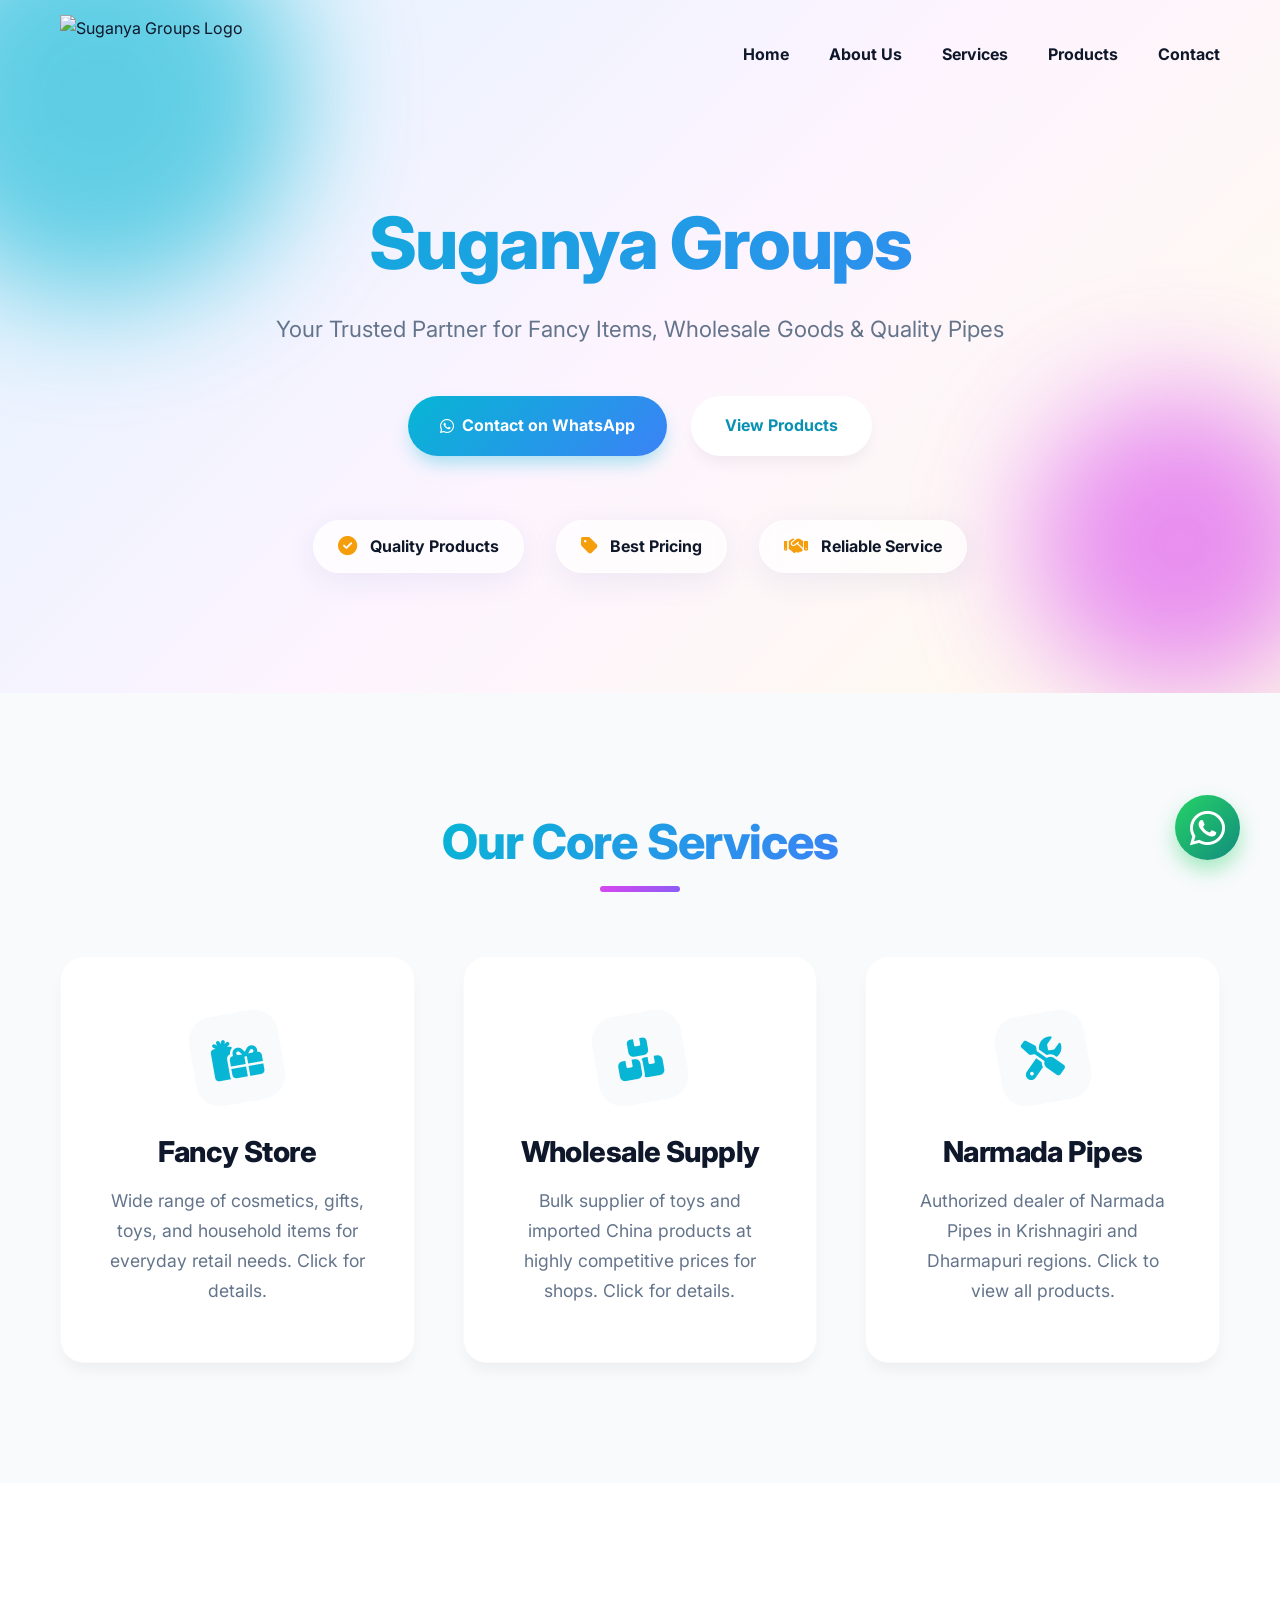
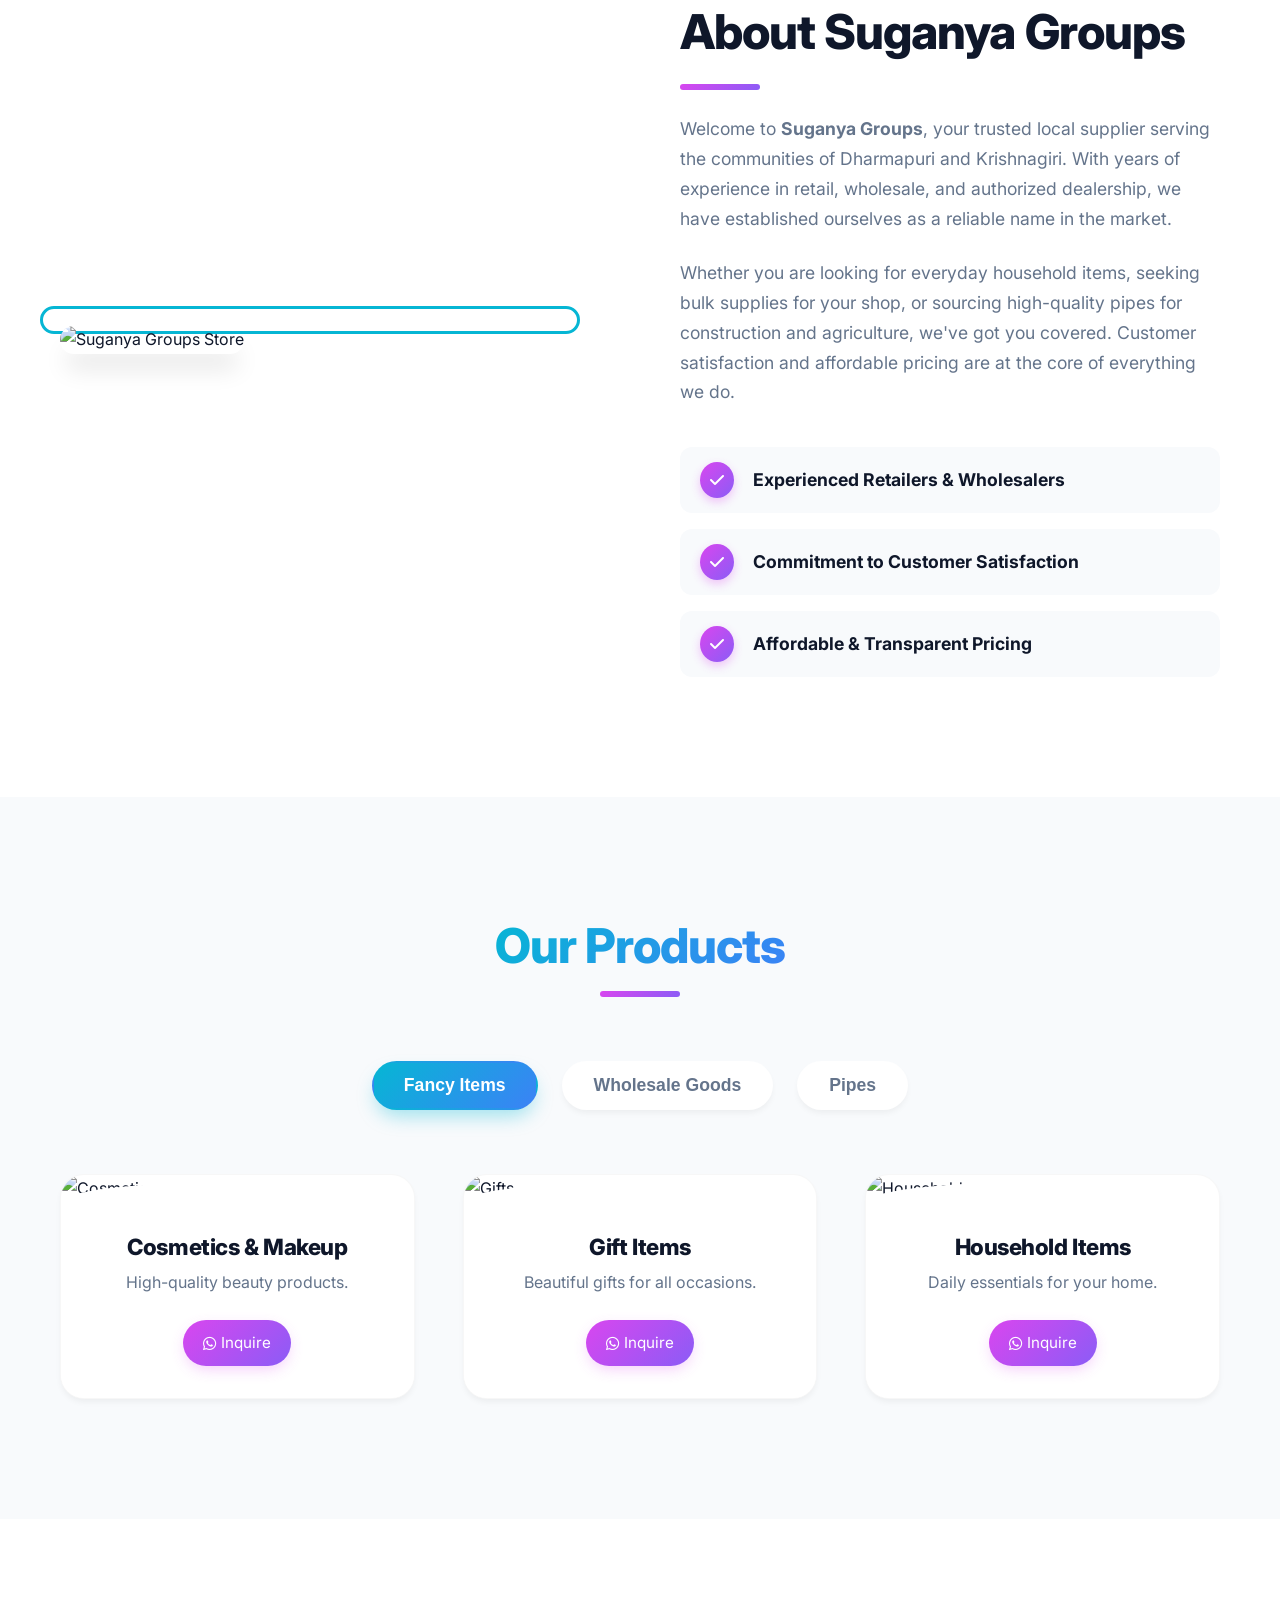
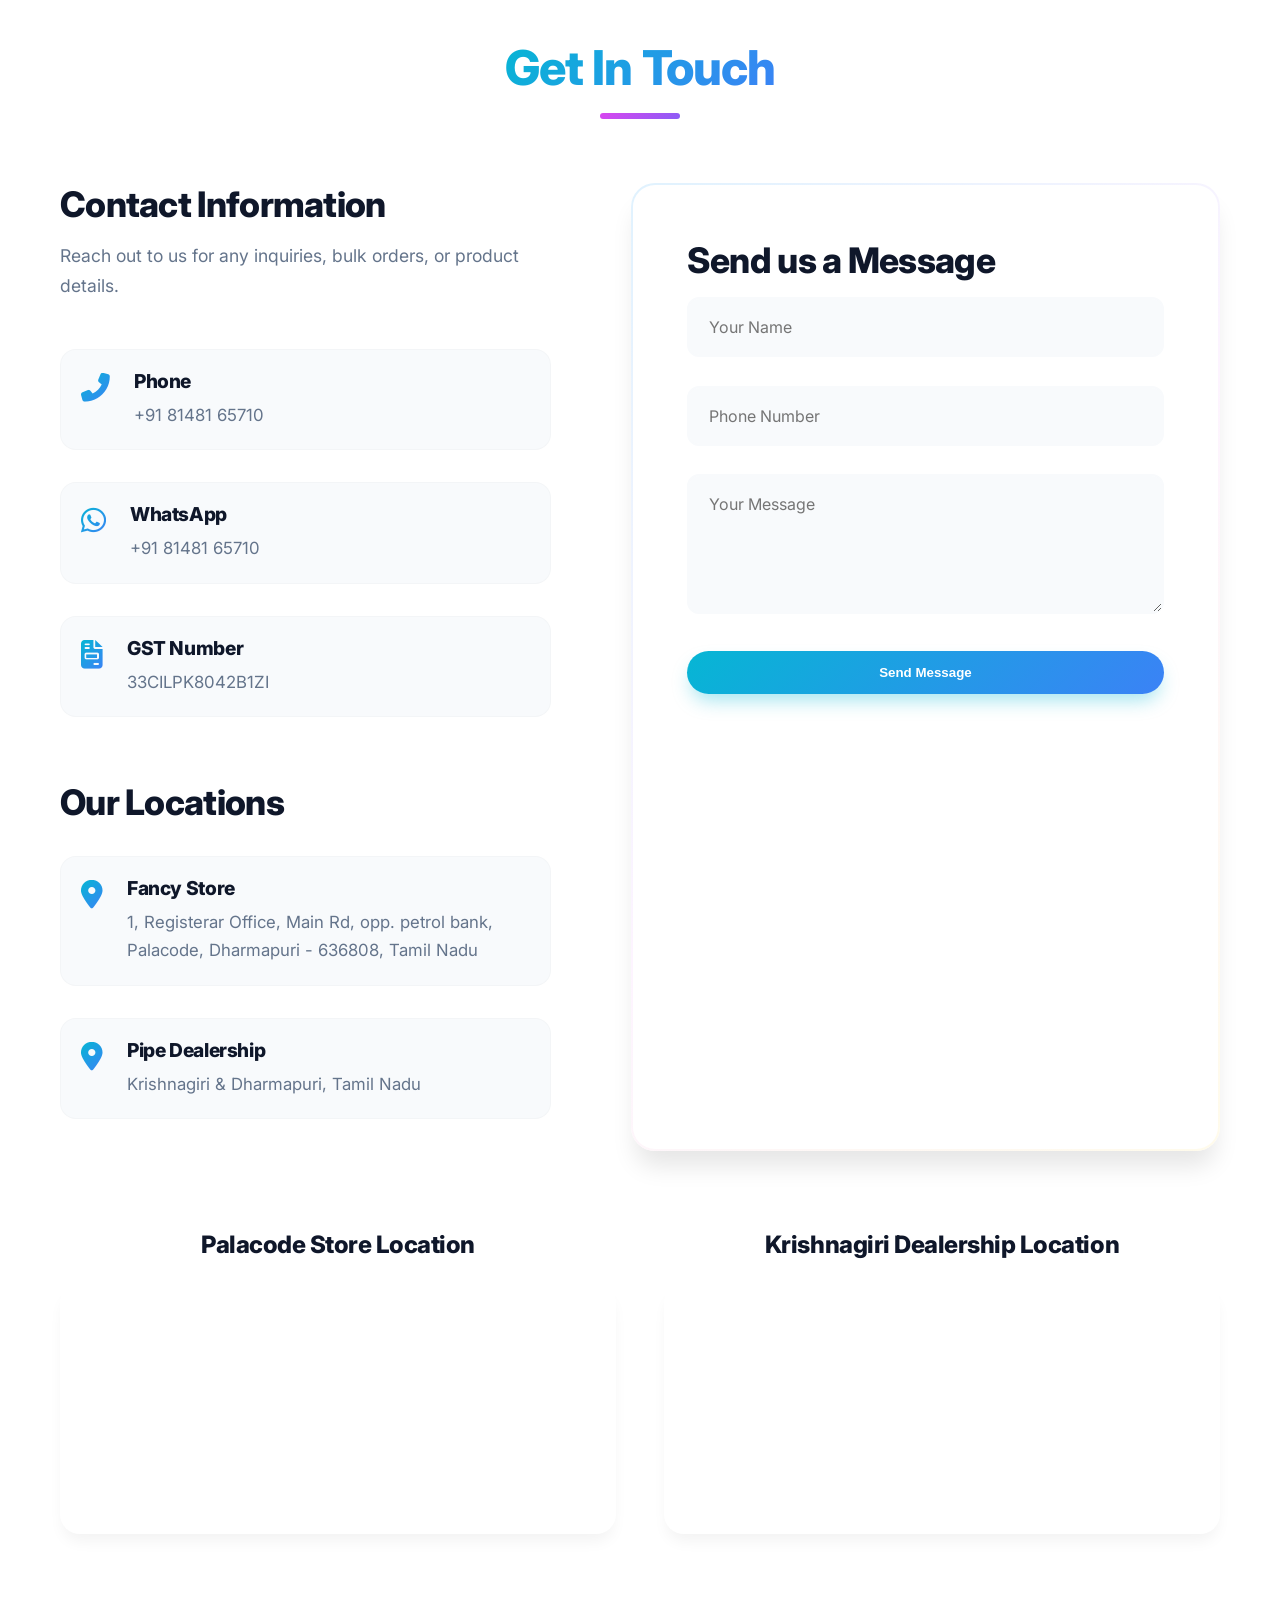
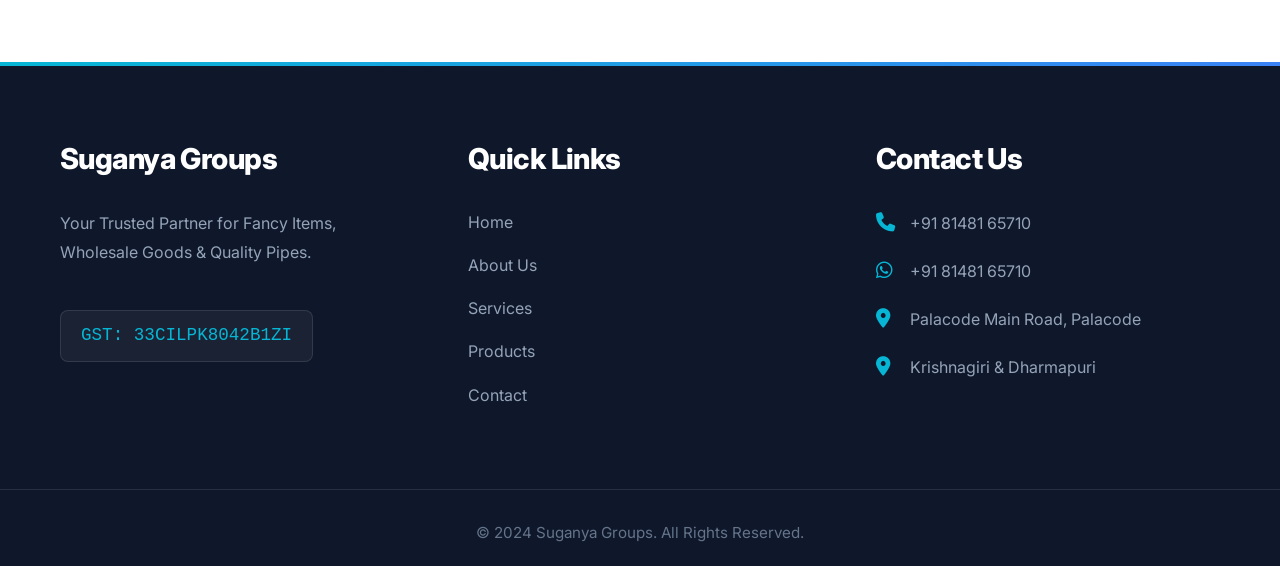
==== commit 6c6e4545: "Add Narmada Pipes catalog page and update logo sizing" ====
--- a/index.html
+++ b/index.html
@@ -78,10 +78,10 @@
                     <h3>Wholesale Supply</h3>
                     <p>Bulk supplier of toys and imported China products at highly competitive prices for shops. Click for details.</p>
                 </div>
-                <div class="service-card" data-service="pipes">
+                <div class="service-card" onclick="window.location.href='narmada-pipes.html'" style="cursor: pointer;">
                     <div class="icon-wrapper"><i class="fas fa-tools"></i></div>
                     <h3>Narmada Pipes</h3>
-                    <p>Authorized dealer of Narmada Pipes in Krishnagiri and Dharmapuri regions. Click for details.</p>
+                    <p>Authorized dealer of Narmada Pipes in Krishnagiri and Dharmapuri regions. Click to view all products.</p>
                 </div>
             </div>
         </div>
@@ -366,6 +366,14 @@
         <i class="fab fa-whatsapp"></i>
     </a>
 
+    <!-- EmailJS SDK -->
+    <script type="text/javascript" src="https://cdn.jsdelivr.net/npm/@emailjs/browser@3/dist/email.min.js"></script>
+    <script type="text/javascript">
+        (function() {
+            // Initialize EmailJS with your public key
+            emailjs.init("YOUR_PUBLIC_KEY");
+        })();
+    </script>
     <script src="script.js"></script>
 </body>
 
--- a/style.css
+++ b/style.css
@@ -204,14 +204,14 @@
 }
 
 .logo-img {
-    height: 60px;
+    height: 80px;
     width: auto;
     object-fit: contain;
     transition: var(--transition);
 }
 
 header.scrolled .logo-img {
-    height: 50px;
+    height: 60px;
 }
 
 .nav-links {
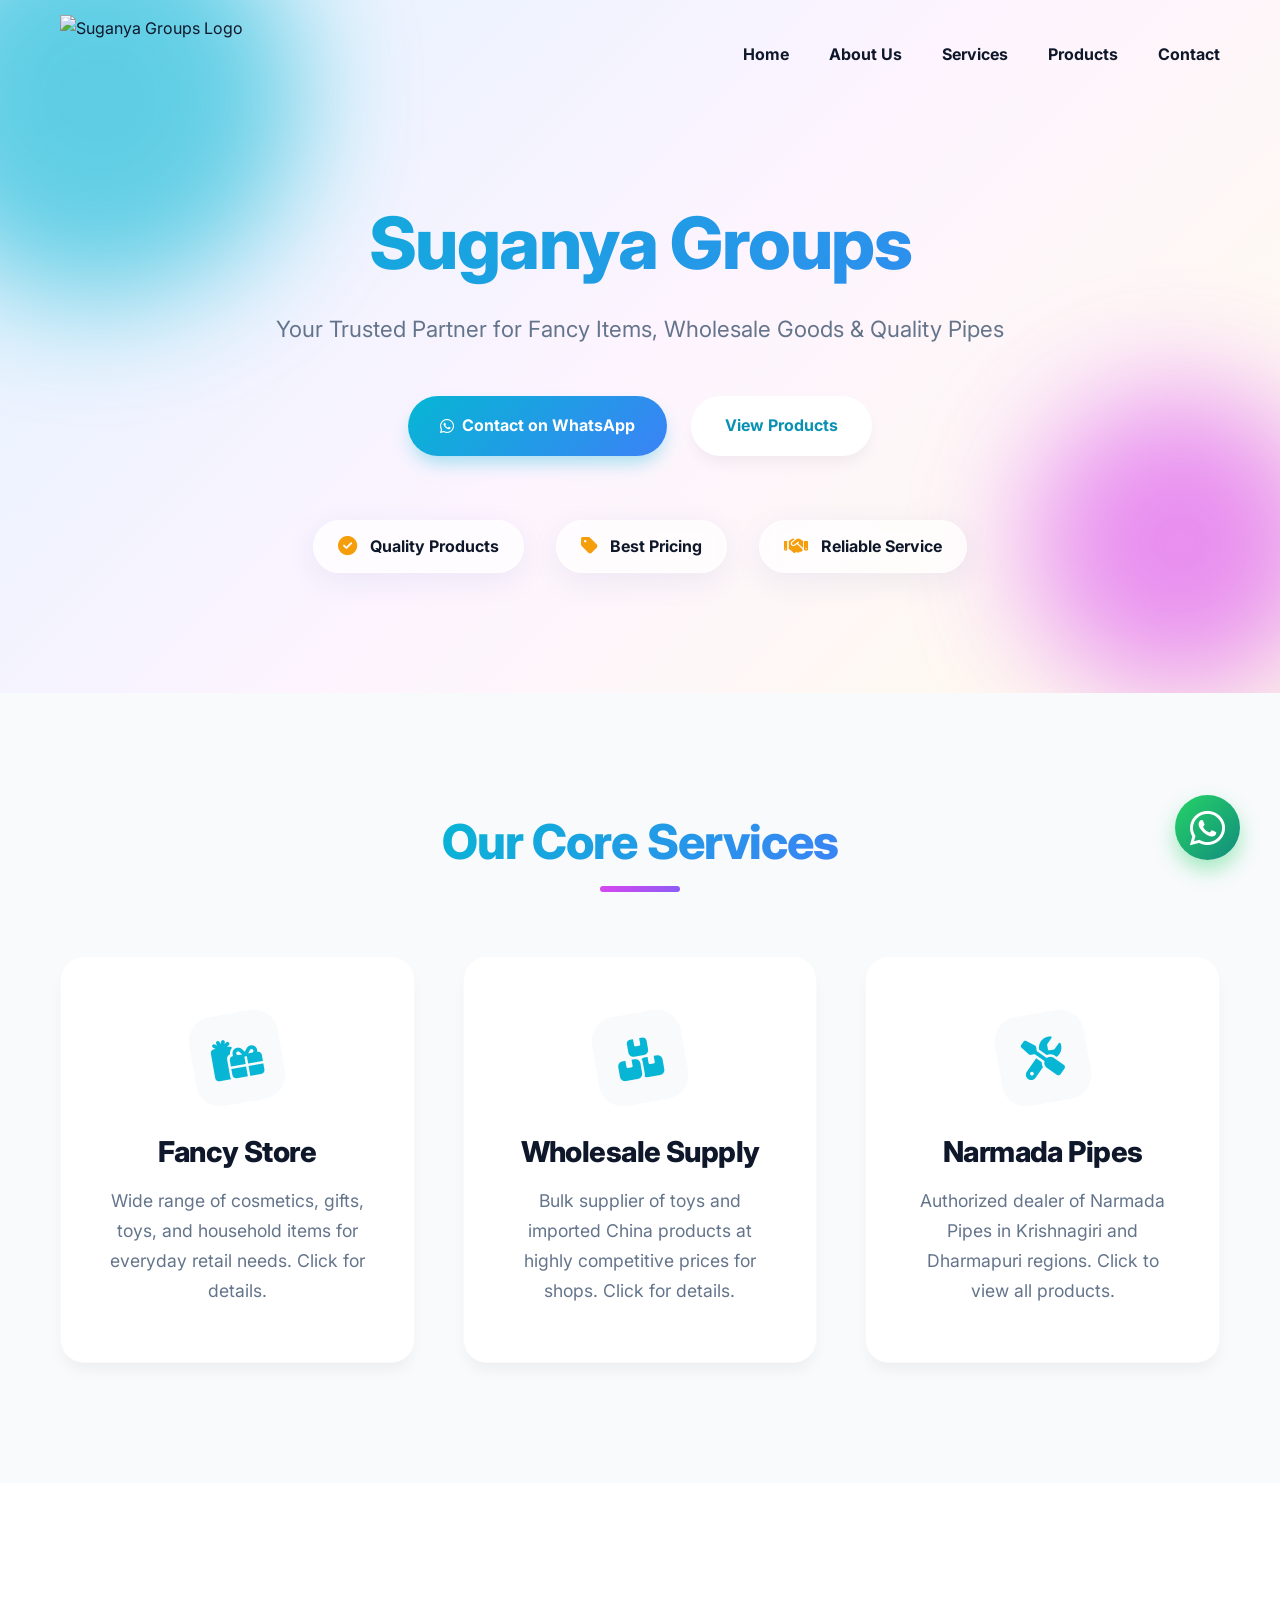
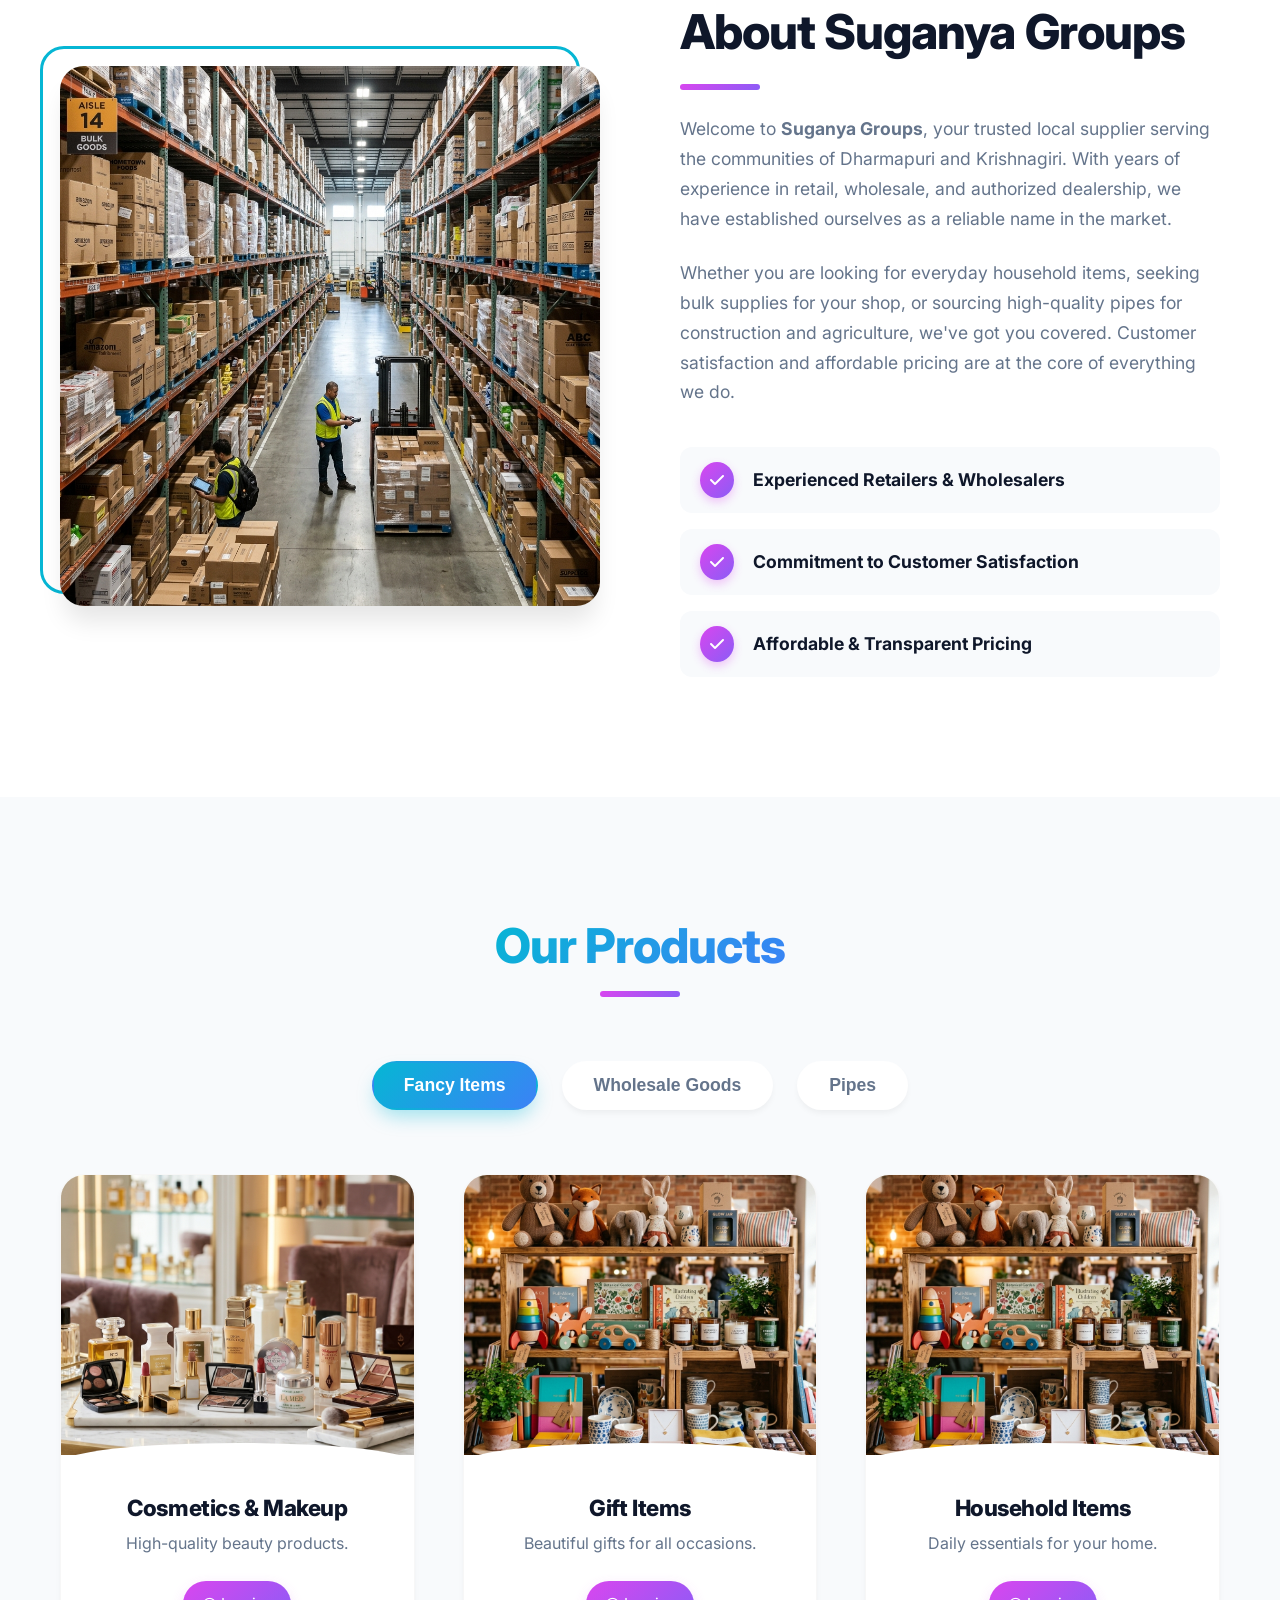
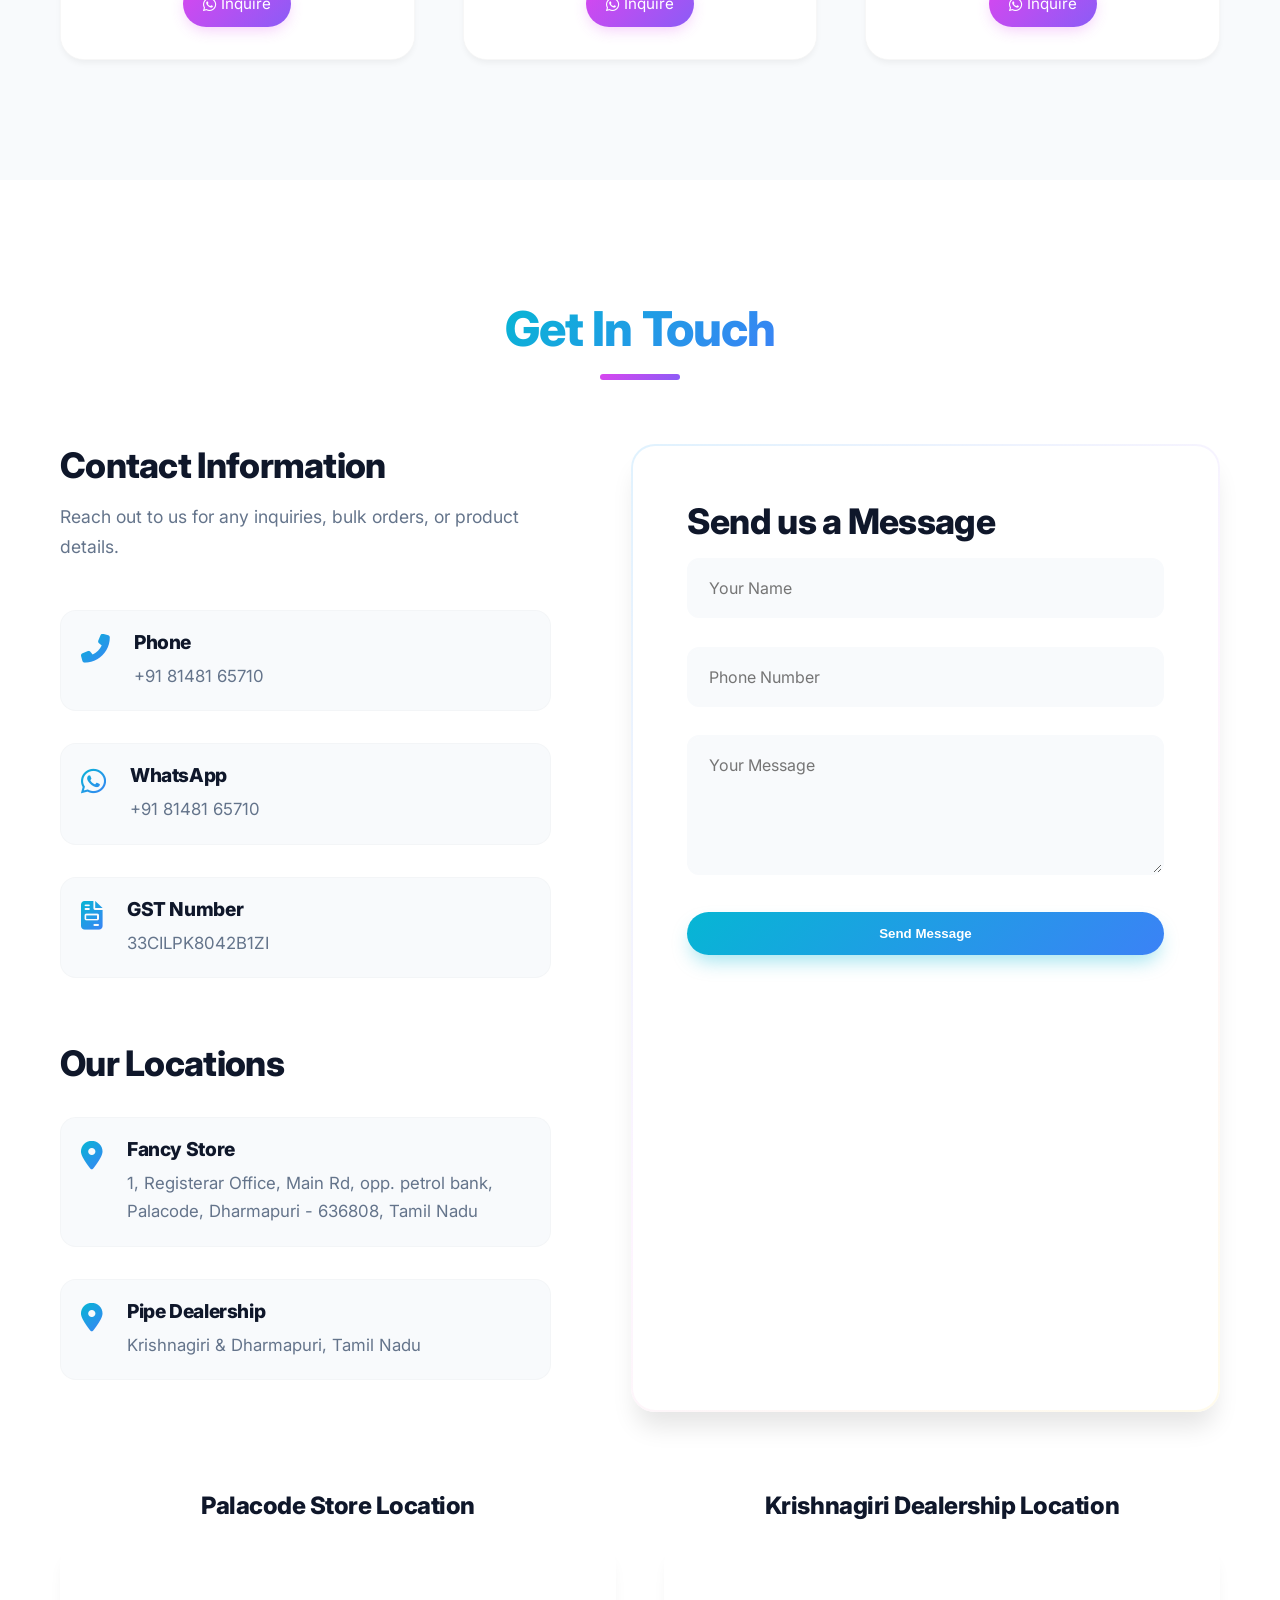
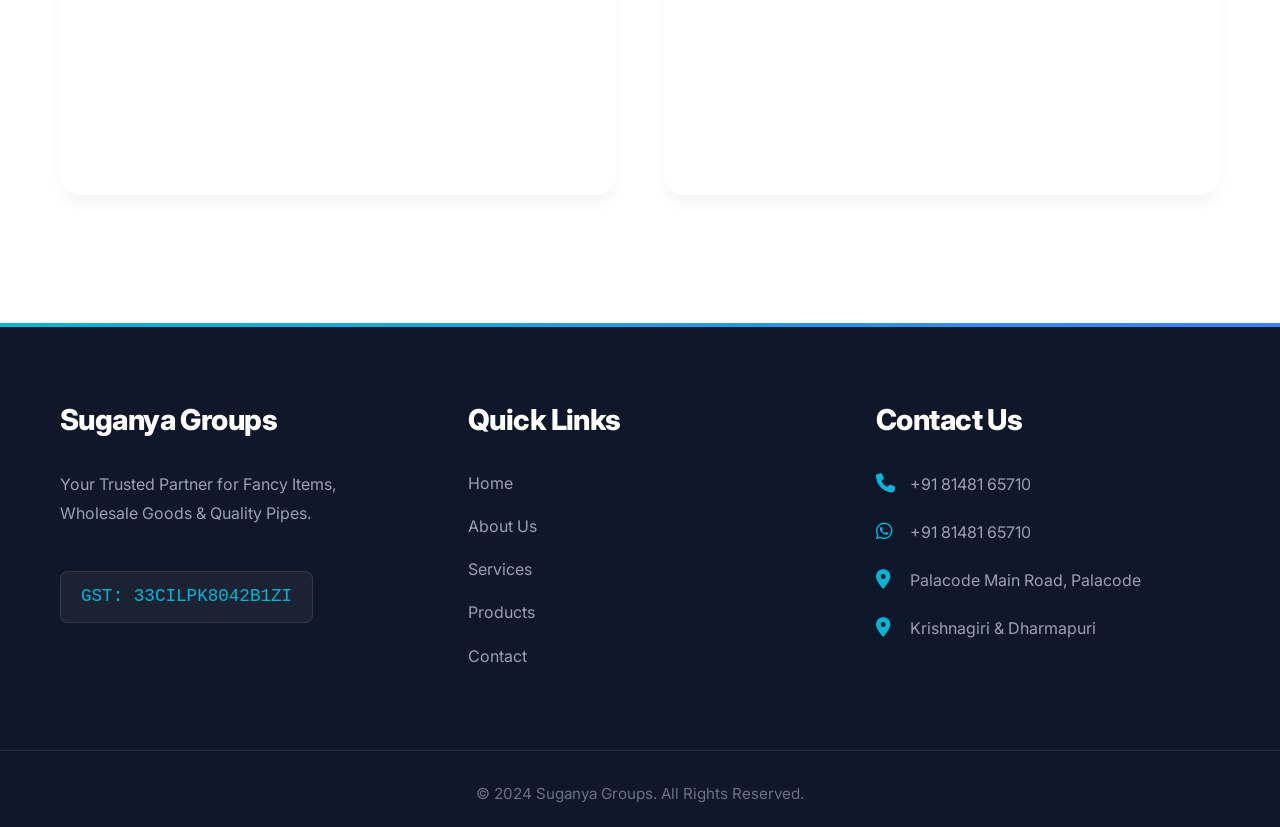
==== commit 3a9dc233: "Replace broken Unsplash links with local generated images" ====
--- a/index.html
+++ b/index.html
@@ -91,7 +91,7 @@
     <section id="about" class="about">
         <div class="container about-container">
             <div class="about-image">
-                <img src="https://images.unsplash.com/photo-1556740758-90de374c12ad?ixlib=rb-4.0.3&auto=format&fit=crop&w=800&q=80"
+                <img src="wholesale.png"
                     alt="Suganya Groups Store">
             </div>
             <div class="about-content">
@@ -148,7 +148,7 @@
                 <!-- Fancy Items -->
                 <div class="product-category active" id="fancy">
                     <div class="product-card">
-                        <img src="https://images.unsplash.com/photo-1596462502278-27bf85033e5a?ixlib=rb-4.0.3&auto=format&fit=crop&w=500&q=80"
+                        <img src="cosmetics.png"
                             alt="Cosmetics">
                         <div class="product-info">
                             <h4>Cosmetics & Makeup</h4>
@@ -158,7 +158,7 @@
                         </div>
                     </div>
                     <div class="product-card">
-                        <img src="https://images.unsplash.com/photo-1513885535751-8b9238bd345a?ixlib=rb-4.0.3&auto=format&fit=crop&w=500&q=80"
+                        <img src="gifts.png"
                             alt="Gifts">
                         <div class="product-info">
                             <h4>Gift Items</h4>
@@ -168,7 +168,7 @@
                         </div>
                     </div>
                     <div class="product-card">
-                        <img src="https://images.unsplash.com/photo-1558066512-882269a844a7?ixlib=rb-4.0.3&auto=format&fit=crop&w=500&q=80"
+                        <img src="gifts.png"
                             alt="Household">
                         <div class="product-info">
                             <h4>Household Items</h4>
@@ -182,7 +182,7 @@
                 <!-- Wholesale Products -->
                 <div class="product-category" id="wholesale">
                     <div class="product-card">
-                        <img src="https://images.unsplash.com/photo-1566576912321-d58ddd7a6088?ixlib=rb-4.0.3&auto=format&fit=crop&w=500&q=80"
+                        <img src="wholesale.png"
                             alt="Wholesale Toys">
                         <div class="product-info">
                             <h4>Wholesale Toys</h4>
@@ -192,7 +192,7 @@
                         </div>
                     </div>
                     <div class="product-card">
-                        <img src="https://images.unsplash.com/photo-1584984647264-7e614532b904?ixlib=rb-4.0.3&auto=format&fit=crop&w=500&q=80"
+                        <img src="wholesale.png"
                             alt="Imported Goods">
                         <div class="product-info">
                             <h4>Imported China Goods</h4>
@@ -206,7 +206,7 @@
                 <!-- Pipes -->
                 <div class="product-category" id="pipes">
                     <div class="product-card">
-                        <img src="https://images.unsplash.com/photo-1585869403816-77be1c13dcb6?ixlib=rb-4.0.3&auto=format&fit=crop&w=500&q=80"
+                        <img src="pipes.png"
                             alt="PVC Pipes">
                         <div class="product-info">
                             <h4>PVC Pipes</h4>
@@ -216,7 +216,7 @@
                         </div>
                     </div>
                     <div class="product-card">
-                        <img src="https://images.unsplash.com/photo-1594912952403-1250325f69e6?ixlib=rb-4.0.3&auto=format&fit=crop&w=500&q=80"
+                        <img src="irrigation.png"
                             alt="Agricultural Pipes">
                         <div class="product-info">
                             <h4>Agricultural Pipes</h4>
@@ -226,7 +226,7 @@
                         </div>
                     </div>
                     <div class="product-card">
-                        <img src="https://images.unsplash.com/photo-1621252179027-94459d278660?ixlib=rb-4.0.3&auto=format&fit=crop&w=500&q=80"
+                        <img src="fittings.png"
                             alt="CPVC Pipes">
                         <div class="product-info">
                             <h4>CPVC Pipes</h4>
